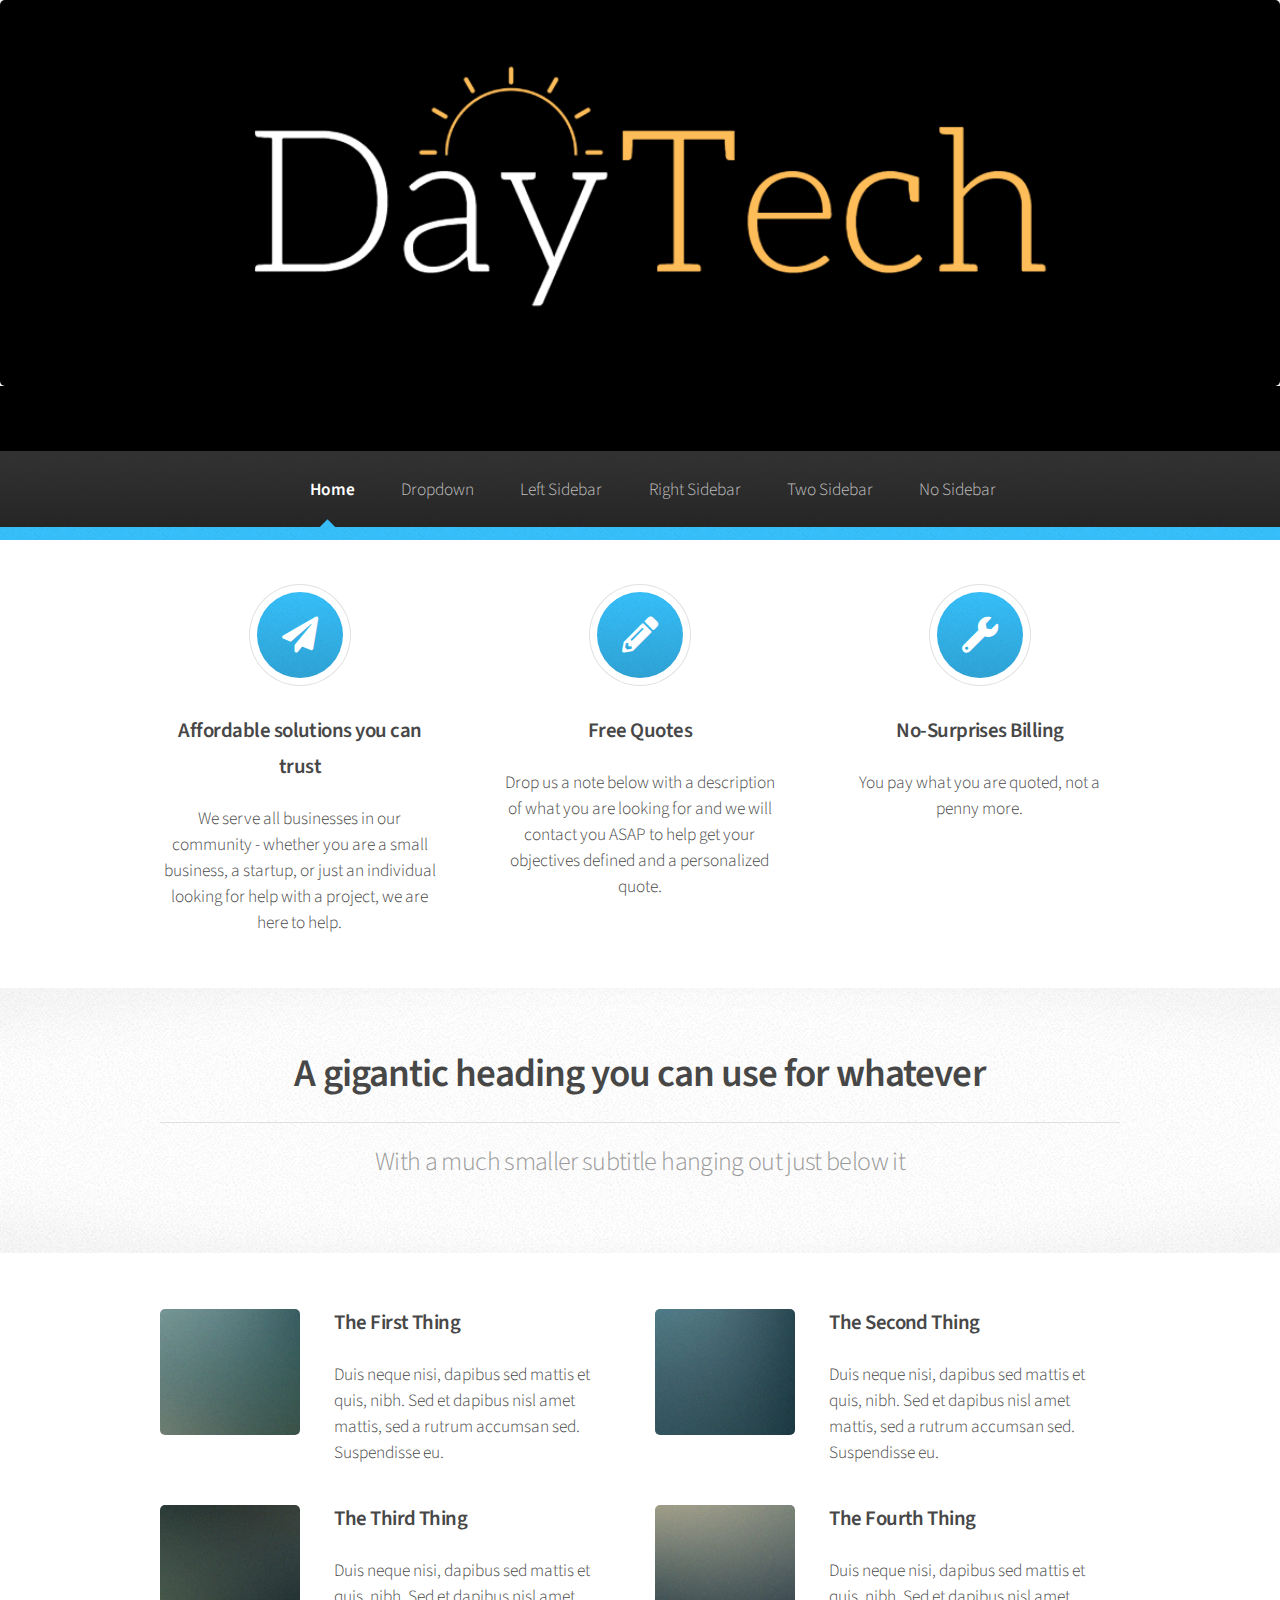
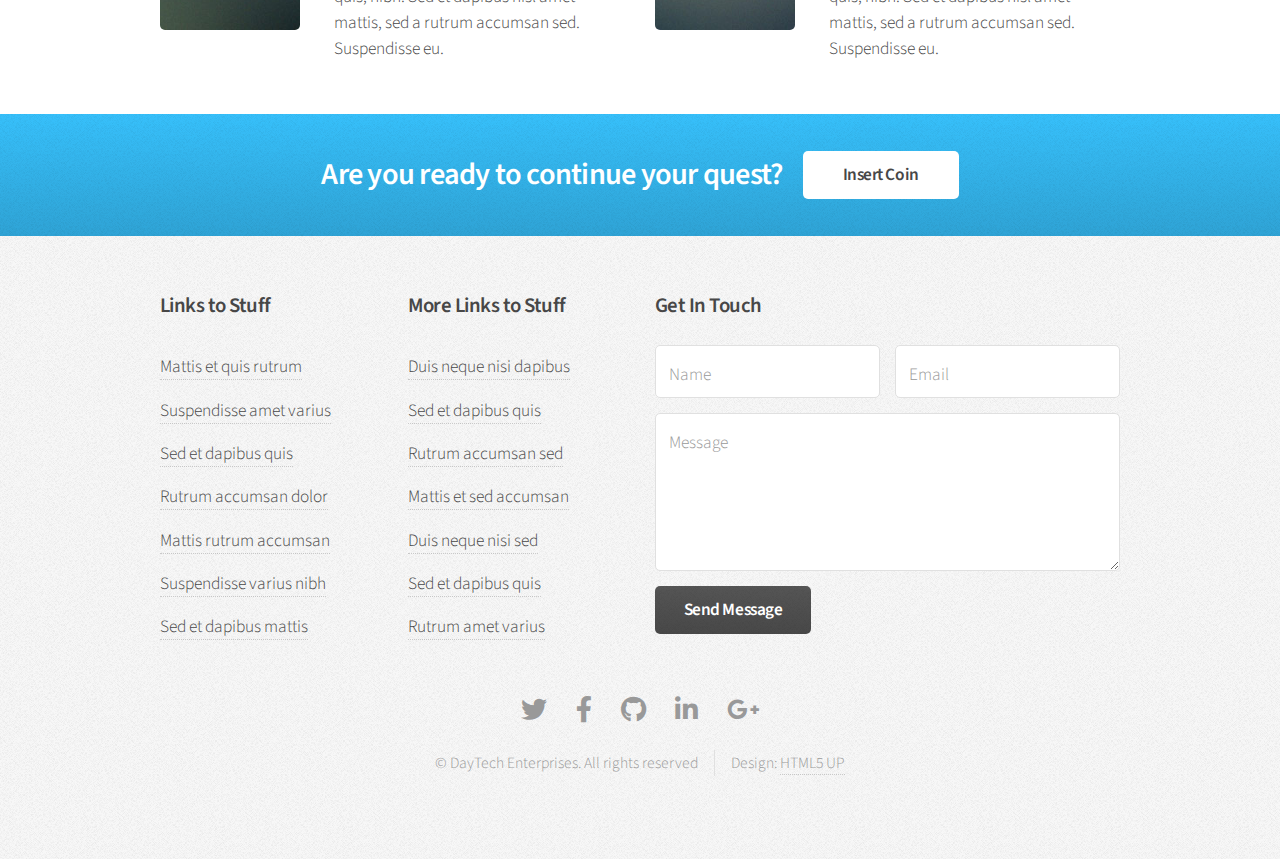
==== index.html @ e996a8c4 "update form" ====
<!DOCTYPE HTML>
<html>
	<head>
		<title>DayTech Consulting</title>
		<meta charset="utf-8" />
		<meta name="viewport" content="width=device-width, initial-scale=1, user-scalable=no" />
		<link rel="stylesheet" href="assets/css/main.css" />
	</head>

	<body class="is-preload">
<div id="page-wrapper">
<span class="image featured"><img src="images/banner.png" alt="" /></span>


<div id="header">
<h1><a href="index.html" id="logo"></a></h1>
						<nav id="nav">
                                                        <ul>
                                                                <li class="current"><a href="index.html">Home</a></li>
                                                                <li>
                                                                        <a href="#">Dropdown</a>
                                                                        <ul>
                                                                                <li><a href="#">Lorem dolor</a></li>
                                                                                <li><a href="#">Magna phasellus</a></li>
                                                                                <li><a href="#">Etiam sed tempus</a></li>
                                                                                <li>
                                                                                        <a href="#">Submenu</a>
                                                                                        <ul>
                                                                                                <li><a href="#">Lorem dolor</a></li>
                                                                                                <li><a href="#">Phasellus magna</a></li>
                                                                                                <li><a href="#">Magna phasellus</a></li>
                                                                                                <li><a href="#">Etiam nisl</a></li>
                                                                                                <li><a href="#">Veroeros feugiat</a></li>
                                                                                        </ul>
                                                                                </li>
                                                                                <li><a href="#">Veroeros feugiat</a></li>
                                                                        </ul>
                                                                </li>
                                                                <li><a href="left-sidebar.html">Left Sidebar</a></li>
                                                                <li><a href="right-sidebar.html">Right Sidebar</a></li>
                                                                <li><a href="two-sidebar.html">Two Sidebar</a></li>
                                                                <li><a href="no-sidebar.html">No Sidebar</a></li>
                                                        </ul>
                                                </nav>

</div>

		<div id="page-wrapper">

			<!-- Highlights -->
				<section class="wrapper style1">
					<div class="container">
						<div class="row gtr-200">
							<section class="col-4 col-12-narrower">
								<div class="box highlight">
									<i class="icon solid major fa-paper-plane"></i>
									<h3>Affordable solutions you can trust</h3>
									<p>We serve all businesses in our community - whether you are a small business, a startup, or just an individual looking for help with a project, we are here to help.</p>
								</div>
							</section>
							<section class="col-4 col-12-narrower">
								<div class="box highlight">
									<i class="icon solid major fa-pencil-alt"></i>
									<h3>Free Quotes</h3>
									<p>Drop us a note below with a description of what you are looking for and we will contact you ASAP to help get your objectives defined and a personalized quote.</p>
								</div>
							</section>
							<section class="col-4 col-12-narrower">
								<div class="box highlight">
									<i class="icon solid major fa-wrench"></i>
									<h3>No-Surprises Billing</h3>
									<p>You pay what you are quoted, not a penny more.</p>
								</div>
							</section>
						</div>
					</div>
				</section>

			<!-- Gigantic Heading -->
				<section class="wrapper style2">
					<div class="container">
						<header class="major">
							<h2>A gigantic heading you can use for whatever</h2>
							<p>With a much smaller subtitle hanging out just below it</p>
						</header>
					</div>
				</section>

			<!-- Posts -->
				<section class="wrapper style1">
					<div class="container">
						<div class="row">
							<section class="col-6 col-12-narrower">
								<div class="box post">
									<a href="#" class="image left"><img src="images/pic01.jpg" alt="" /></a>
									<div class="inner">
										<h3>The First Thing</h3>
										<p>Duis neque nisi, dapibus sed mattis et quis, nibh. Sed et dapibus nisl amet mattis, sed a rutrum accumsan sed. Suspendisse eu.</p>
									</div>
								</div>
							</section>
							<section class="col-6 col-12-narrower">
								<div class="box post">
									<a href="#" class="image left"><img src="images/pic02.jpg" alt="" /></a>
									<div class="inner">
										<h3>The Second Thing</h3>
										<p>Duis neque nisi, dapibus sed mattis et quis, nibh. Sed et dapibus nisl amet mattis, sed a rutrum accumsan sed. Suspendisse eu.</p>
									</div>
								</div>
							</section>
						</div>
						<div class="row">
							<section class="col-6 col-12-narrower">
								<div class="box post">
									<a href="#" class="image left"><img src="images/pic03.jpg" alt="" /></a>
									<div class="inner">
										<h3>The Third Thing</h3>
										<p>Duis neque nisi, dapibus sed mattis et quis, nibh. Sed et dapibus nisl amet mattis, sed a rutrum accumsan sed. Suspendisse eu.</p>
									</div>
								</div>
							</section>
							<section class="col-6 col-12-narrower">
								<div class="box post">
									<a href="#" class="image left"><img src="images/pic04.jpg" alt="" /></a>
									<div class="inner">
										<h3>The Fourth Thing</h3>
										<p>Duis neque nisi, dapibus sed mattis et quis, nibh. Sed et dapibus nisl amet mattis, sed a rutrum accumsan sed. Suspendisse eu.</p>
									</div>
								</div>
							</section>
						</div>
					</div>
				</section>

			<!-- CTA -->
				<section id="cta" class="wrapper style3">
					<div class="container">
						<header>
							<h2>Are you ready to continue your quest?</h2>
							<a href="#" class="button">Insert Coin</a>
						</header>
					</div>
				</section>

			<!-- Footer -->
				<div id="footer">
					<div class="container">
						<div class="row">
							<section class="col-3 col-6-narrower col-12-mobilep">
								<h3>Links to Stuff</h3>
								<ul class="links">
									<li><a href="#">Mattis et quis rutrum</a></li>
									<li><a href="#">Suspendisse amet varius</a></li>
									<li><a href="#">Sed et dapibus quis</a></li>
									<li><a href="#">Rutrum accumsan dolor</a></li>
									<li><a href="#">Mattis rutrum accumsan</a></li>
									<li><a href="#">Suspendisse varius nibh</a></li>
									<li><a href="#">Sed et dapibus mattis</a></li>
								</ul>
							</section>
							<section class="col-3 col-6-narrower col-12-mobilep">
								<h3>More Links to Stuff</h3>
								<ul class="links">
									<li><a href="#">Duis neque nisi dapibus</a></li>
									<li><a href="#">Sed et dapibus quis</a></li>
									<li><a href="#">Rutrum accumsan sed</a></li>
									<li><a href="#">Mattis et sed accumsan</a></li>
									<li><a href="#">Duis neque nisi sed</a></li>
									<li><a href="#">Sed et dapibus quis</a></li>
									<li><a href="#">Rutrum amet varius</a></li>
								</ul>
							</section>
							<section class="col-6 col-12-narrower">
								<h3>Get In Touch</h3>
								<form action="https://www.formbackend.com/f/b83953a3038bfd19">
									<div class="row gtr-50">
										<div class="col-6 col-12-mobilep">
											<input type="text" name="name" id="name" placeholder="Name" />
										</div>
										<div class="col-6 col-12-mobilep">
											<input type="email" name="email" id="email" placeholder="Email" />
										</div>
										<div class="col-12">
											<textarea name="message" id="message" placeholder="Message" rows="5"></textarea>
										</div>
										<div class="col-12">
											<ul class="actions">
												<li><input type="submit" class="button alt" value="Send Message" /></li>
											</ul>
										</div>
									</div>
								</form>
							</section>
						</div>
					</div>

					<!-- Icons -->
						<ul class="icons">
							<li><a href="#" class="icon brands fa-twitter"><span class="label">Twitter</span></a></li>
							<li><a href="#" class="icon brands fa-facebook-f"><span class="label">Facebook</span></a></li>
							<li><a href="#" class="icon brands fa-github"><span class="label">GitHub</span></a></li>
							<li><a href="#" class="icon brands fa-linkedin-in"><span class="label">LinkedIn</span></a></li>
							<li><a href="#" class="icon brands fa-google-plus-g"><span class="label">Google+</span></a></li>
						</ul>

					<!-- Copyright -->
						<div class="copyright">
							<ul class="menu">
								<li>&copy; DayTech Enterprises. All rights reserved</li><li>Design: <a href="http://html5up.net">HTML5 UP</a></li>
							</ul>
						</div>

				</div>

		</div>

		<!-- Scripts -->
			<script src="assets/js/jquery.min.js"></script>
			<script src="assets/js/jquery.dropotron.min.js"></script>
			<script src="assets/js/browser.min.js"></script>
			<script src="assets/js/breakpoints.min.js"></script>
			<script src="assets/js/util.js"></script>
			<script src="assets/js/main.js"></script>

	</body>
</html>
---- assets/css/main.css ----
@import url("fontawesome-all.min.css");
@import url("https://fonts.googleapis.com/css?family=Source+Sans+Pro:300,300italic,600,600italic");

/*
	Arcana by HTML5 UP
	html5up.net | @ajlkn
	Free for personal and commercial use under the CCA 3.0 license (html5up.net/license)
*/

html, body, div, span, applet, object,
iframe, h1, h2, h3, h4, h5, h6, p, blockquote,
pre, a, abbr, acronym, address, big, cite,
code, del, dfn, em, img, ins, kbd, q, s, samp,
small, strike, strong, sub, sup, tt, var, b,
u, i, center, dl, dt, dd, ol, ul, li, fieldset,
form, label, legend, table, caption, tbody,
tfoot, thead, tr, th, td, article, aside,
canvas, details, embed, figure, figcaption,
footer, header, hgroup, menu, nav, output, ruby,
section, summary, time, mark, audio, video {
	margin: 0;
	padding: 0;
	border: 0;
	font-size: 100%;
	font: inherit;
	vertical-align: baseline;}

article, aside, details, figcaption, figure,
footer, header, hgroup, menu, nav, section {
	display: block;}

body {
	line-height: 1;
}

ol, ul {
	list-style: none;
}

blockquote, q {
	quotes: none;
}

	blockquote:before, blockquote:after, q:before, q:after {
		content: '';
		content: none;
	}

table {
	border-collapse: collapse;
	border-spacing: 0;
}

body {
	-webkit-text-size-adjust: none;
}

mark {
	background-color: transparent;
	color: inherit;
}

input::-moz-focus-inner {
	border: 0;
	padding: 0;
}

input, select, textarea {
	-moz-appearance: none;
	-webkit-appearance: none;
	-ms-appearance: none;
	appearance: none;
}

/* Basic */

	html {
		box-sizing: border-box;
	}

	*, *:before, *:after {
		box-sizing: inherit;
	}

	body {
		background: #f7f7f7 url("images/bg01.png");
	}

		body.is-preload *, body.is-preload *:before, body.is-preload *:after {
			-moz-animation: none !important;
			-webkit-animation: none !important;
			-ms-animation: none !important;
			animation: none !important;
			-moz-transition: none !important;
			-webkit-transition: none !important;
			-ms-transition: none !important;
			transition: none !important;
		}

	body, input, select, textarea {
		color: #474747;
		font-family: 'Source Sans Pro', sans-serif;
		font-size: 16pt;
		font-weight: 300;
		line-height: 1.65em;
	}

	a {
		-moz-transition: color 0.2s ease-in-out, border-color 0.2s ease-in-out, opacity 0.2s ease-in-out;
		-webkit-transition: color 0.2s ease-in-out, border-color 0.2s ease-in-out, opacity 0.2s ease-in-out;
		-ms-transition: color 0.2s ease-in-out, border-color 0.2s ease-in-out, opacity 0.2s ease-in-out;
		transition: color 0.2s ease-in-out, border-color 0.2s ease-in-out, opacity 0.2s ease-in-out;
		color: #37c0fb;
		text-decoration: none;
		border-bottom: dotted 1px;
	}

		a:hover {
			color: #37c0fb;
			border-bottom-color: transparent;
		}

	strong, b {
		font-weight: 600;
	}

	em, i {
		font-style: italic;
	}

	p, ul, ol, dl, table, blockquote {
		margin: 0 0 2em 0;
	}

	h1, h2, h3, h4, h5, h6 {
		color: inherit;
		font-weight: 600;
		line-height: 1.75em;
		margin-bottom: 1em;
	}

		h1 a, h2 a, h3 a, h4 a, h5 a, h6 a {
			color: inherit;
			text-decoration: none;
		}

		h1 em, h2 em, h3 em, h4 em, h5 em, h6 em {
			font-style: normal;
			font-weight: 300;
		}

	h2 {
		font-size: 1.75em;
		letter-spacing: -0.025em;
	}

	h3 {
		font-size: 1.2em;
		letter-spacing: -0.025em;
	}

	sub {
		font-size: 0.8em;
		position: relative;
		top: 0.5em;
	}

	sup {
		font-size: 0.8em;
		position: relative;
		top: -0.5em;
	}

	hr {
		border-top: solid 1px #e0e0e0;
		border: 0;
		margin-bottom: 1.5em;
	}

	blockquote {
		border-left: solid 0.5em #e0e0e0;
		font-style: italic;
		padding: 1em 0 1em 2em;
	}

/* Container */

	.container {
		margin: 0 auto;
		max-width: 100%;
		width: 1400px;
	}

		@media screen and (max-width: 1680px) {

			.container {
				width: 1200px;
			}

		}

		@media screen and (max-width: 1280px) {

			.container {
				width: 960px;
			}

		}

		@media screen and (max-width: 980px) {

			.container {
				width: 95%;
			}

		}

		@media screen and (max-width: 840px) {

			.container {
				width: 95%;
			}

		}

		@media screen and (max-width: 736px) {

			.container {
				width: 90%;
			}

		}

		@media screen and (max-width: 480px) {

			.container {
				width: 100%;
			}

		}

/* Row */

	.row {
		display: flex;
		flex-wrap: wrap;
		box-sizing: border-box;
		align-items: stretch;
	}

		.row > * {
			box-sizing: border-box;
		}

		.row.gtr-uniform > * > :last-child {
			margin-bottom: 0;
		}

		.row.aln-left {
			justify-content: flex-start;
		}

		.row.aln-center {
			justify-content: center;
		}

		.row.aln-right {
			justify-content: flex-end;
		}

		.row.aln-top {
			align-items: flex-start;
		}

		.row.aln-middle {
			align-items: center;
		}

		.row.aln-bottom {
			align-items: flex-end;
		}

		.row > .imp {
			order: -1;
		}

		.row > .col-1 {
			width: 8.33333%;
		}

		.row > .off-1 {
			margin-left: 8.33333%;
		}

		.row > .col-2 {
			width: 16.66667%;
		}

		.row > .off-2 {
			margin-left: 16.66667%;
		}

		.row > .col-3 {
			width: 25%;
		}

		.row > .off-3 {
			margin-left: 25%;
		}

		.row > .col-4 {
			width: 33.33333%;
		}

		.row > .off-4 {
			margin-left: 33.33333%;
		}

		.row > .col-5 {
			width: 41.66667%;
		}

		.row > .off-5 {
			margin-left: 41.66667%;
		}

		.row > .col-6 {
			width: 50%;
		}

		.row > .off-6 {
			margin-left: 50%;
		}

		.row > .col-7 {
			width: 58.33333%;
		}

		.row > .off-7 {
			margin-left: 58.33333%;
		}

		.row > .col-8 {
			width: 66.66667%;
		}

		.row > .off-8 {
			margin-left: 66.66667%;
		}

		.row > .col-9 {
			width: 75%;
		}

		.row > .off-9 {
			margin-left: 75%;
		}

		.row > .col-10 {
			width: 83.33333%;
		}

		.row > .off-10 {
			margin-left: 83.33333%;
		}

		.row > .col-11 {
			width: 91.66667%;
		}

		.row > .off-11 {
			margin-left: 91.66667%;
		}

		.row > .col-12 {
			width: 100%;
		}

		.row > .off-12 {
			margin-left: 100%;
		}

		.row.gtr-0 {
			margin-top: 0px;
			margin-left: 0px;
		}

			.row.gtr-0 > * {
				padding: 0px 0 0 0px;
			}

			.row.gtr-0.gtr-uniform {
				margin-top: 0px;
			}

				.row.gtr-0.gtr-uniform > * {
					padding-top: 0px;
				}

		.row.gtr-25 {
			margin-top: -12.5px;
			margin-left: -12.5px;
		}

			.row.gtr-25 > * {
				padding: 12.5px 0 0 12.5px;
			}

			.row.gtr-25.gtr-uniform {
				margin-top: -12.5px;
			}

				.row.gtr-25.gtr-uniform > * {
					padding-top: 12.5px;
				}

		.row.gtr-50 {
			margin-top: -25px;
			margin-left: -25px;
		}

			.row.gtr-50 > * {
				padding: 25px 0 0 25px;
			}

			.row.gtr-50.gtr-uniform {
				margin-top: -25px;
			}

				.row.gtr-50.gtr-uniform > * {
					padding-top: 25px;
				}

		.row {
			margin-top: -50px;
			margin-left: -50px;
		}

			.row > * {
				padding: 50px 0 0 50px;
			}

			.row.gtr-uniform {
				margin-top: -50px;
			}

				.row.gtr-uniform > * {
					padding-top: 50px;
				}

		.row.gtr-150 {
			margin-top: -75px;
			margin-left: -75px;
		}

			.row.gtr-150 > * {
				padding: 75px 0 0 75px;
			}

			.row.gtr-150.gtr-uniform {
				margin-top: -75px;
			}

				.row.gtr-150.gtr-uniform > * {
					padding-top: 75px;
				}

		.row.gtr-200 {
			margin-top: -100px;
			margin-left: -100px;
		}

			.row.gtr-200 > * {
				padding: 100px 0 0 100px;
			}

			.row.gtr-200.gtr-uniform {
				margin-top: -100px;
			}

				.row.gtr-200.gtr-uniform > * {
					padding-top: 100px;
				}

		@media screen and (max-width: 1680px) {

			.row {
				display: flex;
				flex-wrap: wrap;
				box-sizing: border-box;
				align-items: stretch;
			}

				.row > * {
					box-sizing: border-box;
				}

				.row.gtr-uniform > * > :last-child {
					margin-bottom: 0;
				}

				.row.aln-left {
					justify-content: flex-start;
				}

				.row.aln-center {
					justify-content: center;
				}

				.row.aln-right {
					justify-content: flex-end;
				}

				.row.aln-top {
					align-items: flex-start;
				}

				.row.aln-middle {
					align-items: center;
				}

				.row.aln-bottom {
					align-items: flex-end;
				}

				.row > .imp-wide {
					order: -1;
				}

				.row > .col-1-wide {
					width: 8.33333%;
				}

				.row > .off-1-wide {
					margin-left: 8.33333%;
				}

				.row > .col-2-wide {
					width: 16.66667%;
				}

				.row > .off-2-wide {
					margin-left: 16.66667%;
				}

				.row > .col-3-wide {
					width: 25%;
				}

				.row > .off-3-wide {
					margin-left: 25%;
				}

				.row > .col-4-wide {
					width: 33.33333%;
				}

				.row > .off-4-wide {
					margin-left: 33.33333%;
				}

				.row > .col-5-wide {
					width: 41.66667%;
				}

				.row > .off-5-wide {
					margin-left: 41.66667%;
				}

				.row > .col-6-wide {
					width: 50%;
				}

				.row > .off-6-wide {
					margin-left: 50%;
				}

				.row > .col-7-wide {
					width: 58.33333%;
				}

				.row > .off-7-wide {
					margin-left: 58.33333%;
				}

				.row > .col-8-wide {
					width: 66.66667%;
				}

				.row > .off-8-wide {
					margin-left: 66.66667%;
				}

				.row > .col-9-wide {
					width: 75%;
				}

				.row > .off-9-wide {
					margin-left: 75%;
				}

				.row > .col-10-wide {
					width: 83.33333%;
				}

				.row > .off-10-wide {
					margin-left: 83.33333%;
				}

				.row > .col-11-wide {
					width: 91.66667%;
				}

				.row > .off-11-wide {
					margin-left: 91.66667%;
				}

				.row > .col-12-wide {
					width: 100%;
				}

				.row > .off-12-wide {
					margin-left: 100%;
				}

				.row.gtr-0 {
					margin-top: 0px;
					margin-left: 0px;
				}

					.row.gtr-0 > * {
						padding: 0px 0 0 0px;
					}

					.row.gtr-0.gtr-uniform {
						margin-top: 0px;
					}

						.row.gtr-0.gtr-uniform > * {
							padding-top: 0px;
						}

				.row.gtr-25 {
					margin-top: -10px;
					margin-left: -10px;
				}

					.row.gtr-25 > * {
						padding: 10px 0 0 10px;
					}

					.row.gtr-25.gtr-uniform {
						margin-top: -10px;
					}

						.row.gtr-25.gtr-uniform > * {
							padding-top: 10px;
						}

				.row.gtr-50 {
					margin-top: -20px;
					margin-left: -20px;
				}

					.row.gtr-50 > * {
						padding: 20px 0 0 20px;
					}

					.row.gtr-50.gtr-uniform {
						margin-top: -20px;
					}

						.row.gtr-50.gtr-uniform > * {
							padding-top: 20px;
						}

				.row {
					margin-top: -40px;
					margin-left: -40px;
				}

					.row > * {
						padding: 40px 0 0 40px;
					}

					.row.gtr-uniform {
						margin-top: -40px;
					}

						.row.gtr-uniform > * {
							padding-top: 40px;
						}

				.row.gtr-150 {
					margin-top: -60px;
					margin-left: -60px;
				}

					.row.gtr-150 > * {
						padding: 60px 0 0 60px;
					}

					.row.gtr-150.gtr-uniform {
						margin-top: -60px;
					}

						.row.gtr-150.gtr-uniform > * {
							padding-top: 60px;
						}

				.row.gtr-200 {
					margin-top: -80px;
					margin-left: -80px;
				}

					.row.gtr-200 > * {
						padding: 80px 0 0 80px;
					}

					.row.gtr-200.gtr-uniform {
						margin-top: -80px;
					}

						.row.gtr-200.gtr-uniform > * {
							padding-top: 80px;
						}

		}

		@media screen and (max-width: 1280px) {

			.row {
				display: flex;
				flex-wrap: wrap;
				box-sizing: border-box;
				align-items: stretch;
			}

				.row > * {
					box-sizing: border-box;
				}

				.row.gtr-uniform > * > :last-child {
					margin-bottom: 0;
				}

				.row.aln-left {
					justify-content: flex-start;
				}

				.row.aln-center {
					justify-content: center;
				}

				.row.aln-right {
					justify-content: flex-end;
				}

				.row.aln-top {
					align-items: flex-start;
				}

				.row.aln-middle {
					align-items: center;
				}

				.row.aln-bottom {
					align-items: flex-end;
				}

				.row > .imp-normal {
					order: -1;
				}

				.row > .col-1-normal {
					width: 8.33333%;
				}

				.row > .off-1-normal {
					margin-left: 8.33333%;
				}

				.row > .col-2-normal {
					width: 16.66667%;
				}

				.row > .off-2-normal {
					margin-left: 16.66667%;
				}

				.row > .col-3-normal {
					width: 25%;
				}

				.row > .off-3-normal {
					margin-left: 25%;
				}

				.row > .col-4-normal {
					width: 33.33333%;
				}

				.row > .off-4-normal {
					margin-left: 33.33333%;
				}

				.row > .col-5-normal {
					width: 41.66667%;
				}

				.row > .off-5-normal {
					margin-left: 41.66667%;
				}

				.row > .col-6-normal {
					width: 50%;
				}

				.row > .off-6-normal {
					margin-left: 50%;
				}

				.row > .col-7-normal {
					width: 58.33333%;
				}

				.row > .off-7-normal {
					margin-left: 58.33333%;
				}

				.row > .col-8-normal {
					width: 66.66667%;
				}

				.row > .off-8-normal {
					margin-left: 66.66667%;
				}

				.row > .col-9-normal {
					width: 75%;
				}

				.row > .off-9-normal {
					margin-left: 75%;
				}

				.row > .col-10-normal {
					width: 83.33333%;
				}

				.row > .off-10-normal {
					margin-left: 83.33333%;
				}

				.row > .col-11-normal {
					width: 91.66667%;
				}

				.row > .off-11-normal {
					margin-left: 91.66667%;
				}

				.row > .col-12-normal {
					width: 100%;
				}

				.row > .off-12-normal {
					margin-left: 100%;
				}

				.row.gtr-0 {
					margin-top: 0px;
					margin-left: 0px;
				}

					.row.gtr-0 > * {
						padding: 0px 0 0 0px;
					}

					.row.gtr-0.gtr-uniform {
						margin-top: 0px;
					}

						.row.gtr-0.gtr-uniform > * {
							padding-top: 0px;
						}

				.row.gtr-25 {
					margin-top: -7.5px;
					margin-left: -7.5px;
				}

					.row.gtr-25 > * {
						padding: 7.5px 0 0 7.5px;
					}

					.row.gtr-25.gtr-uniform {
						margin-top: -7.5px;
					}

						.row.gtr-25.gtr-uniform > * {
							padding-top: 7.5px;
						}

				.row.gtr-50 {
					margin-top: -15px;
					margin-left: -15px;
				}

					.row.gtr-50 > * {
						padding: 15px 0 0 15px;
					}

					.row.gtr-50.gtr-uniform {
						margin-top: -15px;
					}

						.row.gtr-50.gtr-uniform > * {
							padding-top: 15px;
						}

				.row {
					margin-top: -30px;
					margin-left: -30px;
				}

					.row > * {
						padding: 30px 0 0 30px;
					}

					.row.gtr-uniform {
						margin-top: -30px;
					}

						.row.gtr-uniform > * {
							padding-top: 30px;
						}

				.row.gtr-150 {
					margin-top: -45px;
					margin-left: -45px;
				}

					.row.gtr-150 > * {
						padding: 45px 0 0 45px;
					}

					.row.gtr-150.gtr-uniform {
						margin-top: -45px;
					}

						.row.gtr-150.gtr-uniform > * {
							padding-top: 45px;
						}

				.row.gtr-200 {
					margin-top: -60px;
					margin-left: -60px;
				}

					.row.gtr-200 > * {
						padding: 60px 0 0 60px;
					}

					.row.gtr-200.gtr-uniform {
						margin-top: -60px;
					}

						.row.gtr-200.gtr-uniform > * {
							padding-top: 60px;
						}

		}

		@media screen and (max-width: 980px) {

			.row {
				display: flex;
				flex-wrap: wrap;
				box-sizing: border-box;
				align-items: stretch;
			}

				.row > * {
					box-sizing: border-box;
				}

				.row.gtr-uniform > * > :last-child {
					margin-bottom: 0;
				}

				.row.aln-left {
					justify-content: flex-start;
				}

				.row.aln-center {
					justify-content: center;
				}

				.row.aln-right {
					justify-content: flex-end;
				}

				.row.aln-top {
					align-items: flex-start;
				}

				.row.aln-middle {
					align-items: center;
				}

				.row.aln-bottom {
					align-items: flex-end;
				}

				.row > .imp-narrow {
					order: -1;
				}

				.row > .col-1-narrow {
					width: 8.33333%;
				}

				.row > .off-1-narrow {
					margin-left: 8.33333%;
				}

				.row > .col-2-narrow {
					width: 16.66667%;
				}

				.row > .off-2-narrow {
					margin-left: 16.66667%;
				}

				.row > .col-3-narrow {
					width: 25%;
				}

				.row > .off-3-narrow {
					margin-left: 25%;
				}

				.row > .col-4-narrow {
					width: 33.33333%;
				}

				.row > .off-4-narrow {
					margin-left: 33.33333%;
				}

				.row > .col-5-narrow {
					width: 41.66667%;
				}

				.row > .off-5-narrow {
					margin-left: 41.66667%;
				}

				.row > .col-6-narrow {
					width: 50%;
				}

				.row > .off-6-narrow {
					margin-left: 50%;
				}

				.row > .col-7-narrow {
					width: 58.33333%;
				}

				.row > .off-7-narrow {
					margin-left: 58.33333%;
				}

				.row > .col-8-narrow {
					width: 66.66667%;
				}

				.row > .off-8-narrow {
					margin-left: 66.66667%;
				}

				.row > .col-9-narrow {
					width: 75%;
				}

				.row > .off-9-narrow {
					margin-left: 75%;
				}

				.row > .col-10-narrow {
					width: 83.33333%;
				}

				.row > .off-10-narrow {
					margin-left: 83.33333%;
				}

				.row > .col-11-narrow {
					width: 91.66667%;
				}

				.row > .off-11-narrow {
					margin-left: 91.66667%;
				}

				.row > .col-12-narrow {
					width: 100%;
				}

				.row > .off-12-narrow {
					margin-left: 100%;
				}

				.row.gtr-0 {
					margin-top: 0px;
					margin-left: 0px;
				}

					.row.gtr-0 > * {
						padding: 0px 0 0 0px;
					}

					.row.gtr-0.gtr-uniform {
						margin-top: 0px;
					}

						.row.gtr-0.gtr-uniform > * {
							padding-top: 0px;
						}

				.row.gtr-25 {
					margin-top: -7.5px;
					margin-left: -7.5px;
				}

					.row.gtr-25 > * {
						padding: 7.5px 0 0 7.5px;
					}

					.row.gtr-25.gtr-uniform {
						margin-top: -7.5px;
					}

						.row.gtr-25.gtr-uniform > * {
							padding-top: 7.5px;
						}

				.row.gtr-50 {
					margin-top: -15px;
					margin-left: -15px;
				}

					.row.gtr-50 > * {
						padding: 15px 0 0 15px;
					}

					.row.gtr-50.gtr-uniform {
						margin-top: -15px;
					}

						.row.gtr-50.gtr-uniform > * {
							padding-top: 15px;
						}

				.row {
					margin-top: -30px;
					margin-left: -30px;
				}

					.row > * {
						padding: 30px 0 0 30px;
					}

					.row.gtr-uniform {
						margin-top: -30px;
					}

						.row.gtr-uniform > * {
							padding-top: 30px;
						}

				.row.gtr-150 {
					margin-top: -45px;
					margin-left: -45px;
				}

					.row.gtr-150 > * {
						padding: 45px 0 0 45px;
					}

					.row.gtr-150.gtr-uniform {
						margin-top: -45px;
					}

						.row.gtr-150.gtr-uniform > * {
							padding-top: 45px;
						}

				.row.gtr-200 {
					margin-top: -60px;
					margin-left: -60px;
				}

					.row.gtr-200 > * {
						padding: 60px 0 0 60px;
					}

					.row.gtr-200.gtr-uniform {
						margin-top: -60px;
					}

						.row.gtr-200.gtr-uniform > * {
							padding-top: 60px;
						}

		}

		@media screen and (max-width: 840px) {

			.row {
				display: flex;
				flex-wrap: wrap;
				box-sizing: border-box;
				align-items: stretch;
			}

				.row > * {
					box-sizing: border-box;
				}

				.row.gtr-uniform > * > :last-child {
					margin-bottom: 0;
				}

				.row.aln-left {
					justify-content: flex-start;
				}

				.row.aln-center {
					justify-content: center;
				}

				.row.aln-right {
					justify-content: flex-end;
				}

				.row.aln-top {
					align-items: flex-start;
				}

				.row.aln-middle {
					align-items: center;
				}

				.row.aln-bottom {
					align-items: flex-end;
				}

				.row > .imp-narrower {
					order: -1;
				}

				.row > .col-1-narrower {
					width: 8.33333%;
				}

				.row > .off-1-narrower {
					margin-left: 8.33333%;
				}

				.row > .col-2-narrower {
					width: 16.66667%;
				}

				.row > .off-2-narrower {
					margin-left: 16.66667%;
				}

				.row > .col-3-narrower {
					width: 25%;
				}

				.row > .off-3-narrower {
					margin-left: 25%;
				}

				.row > .col-4-narrower {
					width: 33.33333%;
				}

				.row > .off-4-narrower {
					margin-left: 33.33333%;
				}

				.row > .col-5-narrower {
					width: 41.66667%;
				}

				.row > .off-5-narrower {
					margin-left: 41.66667%;
				}

				.row > .col-6-narrower {
					width: 50%;
				}

				.row > .off-6-narrower {
					margin-left: 50%;
				}

				.row > .col-7-narrower {
					width: 58.33333%;
				}

				.row > .off-7-narrower {
					margin-left: 58.33333%;
				}

				.row > .col-8-narrower {
					width: 66.66667%;
				}

				.row > .off-8-narrower {
					margin-left: 66.66667%;
				}

				.row > .col-9-narrower {
					width: 75%;
				}

				.row > .off-9-narrower {
					margin-left: 75%;
				}

				.row > .col-10-narrower {
					width: 83.33333%;
				}

				.row > .off-10-narrower {
					margin-left: 83.33333%;
				}

				.row > .col-11-narrower {
					width: 91.66667%;
				}

				.row > .off-11-narrower {
					margin-left: 91.66667%;
				}

				.row > .col-12-narrower {
					width: 100%;
				}

				.row > .off-12-narrower {
					margin-left: 100%;
				}

				.row.gtr-0 {
					margin-top: 0px;
					margin-left: 0px;
				}

					.row.gtr-0 > * {
						padding: 0px 0 0 0px;
					}

					.row.gtr-0.gtr-uniform {
						margin-top: 0px;
					}

						.row.gtr-0.gtr-uniform > * {
							padding-top: 0px;
						}

				.row.gtr-25 {
					margin-top: -7.5px;
					margin-left: -7.5px;
				}

					.row.gtr-25 > * {
						padding: 7.5px 0 0 7.5px;
					}

					.row.gtr-25.gtr-uniform {
						margin-top: -7.5px;
					}

						.row.gtr-25.gtr-uniform > * {
							padding-top: 7.5px;
						}

				.row.gtr-50 {
					margin-top: -15px;
					margin-left: -15px;
				}

					.row.gtr-50 > * {
						padding: 15px 0 0 15px;
					}

					.row.gtr-50.gtr-uniform {
						margin-top: -15px;
					}

						.row.gtr-50.gtr-uniform > * {
							padding-top: 15px;
						}

				.row {
					margin-top: -30px;
					margin-left: -30px;
				}

					.row > * {
						padding: 30px 0 0 30px;
					}

					.row.gtr-uniform {
						margin-top: -30px;
					}

						.row.gtr-uniform > * {
							padding-top: 30px;
						}

				.row.gtr-150 {
					margin-top: -45px;
					margin-left: -45px;
				}

					.row.gtr-150 > * {
						padding: 45px 0 0 45px;
					}

					.row.gtr-150.gtr-uniform {
						margin-top: -45px;
					}

						.row.gtr-150.gtr-uniform > * {
							padding-top: 45px;
						}

				.row.gtr-200 {
					margin-top: -60px;
					margin-left: -60px;
				}

					.row.gtr-200 > * {
						padding: 60px 0 0 60px;
					}

					.row.gtr-200.gtr-uniform {
						margin-top: -60px;
					}

						.row.gtr-200.gtr-uniform > * {
							padding-top: 60px;
						}

		}

		@media screen and (max-width: 736px) {

			.row {
				display: flex;
				flex-wrap: wrap;
				box-sizing: border-box;
				align-items: stretch;
			}

				.row > * {
					box-sizing: border-box;
				}

				.row.gtr-uniform > * > :last-child {
					margin-bottom: 0;
				}

				.row.aln-left {
					justify-content: flex-start;
				}

				.row.aln-center {
					justify-content: center;
				}

				.row.aln-right {
					justify-content: flex-end;
				}

				.row.aln-top {
					align-items: flex-start;
				}

				.row.aln-middle {
					align-items: center;
				}

				.row.aln-bottom {
					align-items: flex-end;
				}

				.row > .imp-mobile {
					order: -1;
				}

				.row > .col-1-mobile {
					width: 8.33333%;
				}

				.row > .off-1-mobile {
					margin-left: 8.33333%;
				}

				.row > .col-2-mobile {
					width: 16.66667%;
				}

				.row > .off-2-mobile {
					margin-left: 16.66667%;
				}

				.row > .col-3-mobile {
					width: 25%;
				}

				.row > .off-3-mobile {
					margin-left: 25%;
				}

				.row > .col-4-mobile {
					width: 33.33333%;
				}

				.row > .off-4-mobile {
					margin-left: 33.33333%;
				}

				.row > .col-5-mobile {
					width: 41.66667%;
				}

				.row > .off-5-mobile {
					margin-left: 41.66667%;
				}

				.row > .col-6-mobile {
					width: 50%;
				}

				.row > .off-6-mobile {
					margin-left: 50%;
				}

				.row > .col-7-mobile {
					width: 58.33333%;
				}

				.row > .off-7-mobile {
					margin-left: 58.33333%;
				}

				.row > .col-8-mobile {
					width: 66.66667%;
				}

				.row > .off-8-mobile {
					margin-left: 66.66667%;
				}

				.row > .col-9-mobile {
					width: 75%;
				}

				.row > .off-9-mobile {
					margin-left: 75%;
				}

				.row > .col-10-mobile {
					width: 83.33333%;
				}

				.row > .off-10-mobile {
					margin-left: 83.33333%;
				}

				.row > .col-11-mobile {
					width: 91.66667%;
				}

				.row > .off-11-mobile {
					margin-left: 91.66667%;
				}

				.row > .col-12-mobile {
					width: 100%;
				}

				.row > .off-12-mobile {
					margin-left: 100%;
				}

				.row.gtr-0 {
					margin-top: 0px;
					margin-left: 0px;
				}

					.row.gtr-0 > * {
						padding: 0px 0 0 0px;
					}

					.row.gtr-0.gtr-uniform {
						margin-top: 0px;
					}

						.row.gtr-0.gtr-uniform > * {
							padding-top: 0px;
						}

				.row.gtr-25 {
					margin-top: -5px;
					margin-left: -5px;
				}

					.row.gtr-25 > * {
						padding: 5px 0 0 5px;
					}

					.row.gtr-25.gtr-uniform {
						margin-top: -5px;
					}

						.row.gtr-25.gtr-uniform > * {
							padding-top: 5px;
						}

				.row.gtr-50 {
					margin-top: -10px;
					margin-left: -10px;
				}

					.row.gtr-50 > * {
						padding: 10px 0 0 10px;
					}

					.row.gtr-50.gtr-uniform {
						margin-top: -10px;
					}

						.row.gtr-50.gtr-uniform > * {
							padding-top: 10px;
						}

				.row {
					margin-top: -20px;
					margin-left: -20px;
				}

					.row > * {
						padding: 20px 0 0 20px;
					}

					.row.gtr-uniform {
						margin-top: -20px;
					}

						.row.gtr-uniform > * {
							padding-top: 20px;
						}

				.row.gtr-150 {
					margin-top: -30px;
					margin-left: -30px;
				}

					.row.gtr-150 > * {
						padding: 30px 0 0 30px;
					}

					.row.gtr-150.gtr-uniform {
						margin-top: -30px;
					}

						.row.gtr-150.gtr-uniform > * {
							padding-top: 30px;
						}

				.row.gtr-200 {
					margin-top: -40px;
					margin-left: -40px;
				}

					.row.gtr-200 > * {
						padding: 40px 0 0 40px;
					}

					.row.gtr-200.gtr-uniform {
						margin-top: -40px;
					}

						.row.gtr-200.gtr-uniform > * {
							padding-top: 40px;
						}

		}

		@media screen and (max-width: 480px) {

			.row {
				display: flex;
				flex-wrap: wrap;
				box-sizing: border-box;
				align-items: stretch;
			}

				.row > * {
					box-sizing: border-box;
				}

				.row.gtr-uniform > * > :last-child {
					margin-bottom: 0;
				}

				.row.aln-left {
					justify-content: flex-start;
				}

				.row.aln-center {
					justify-content: center;
				}

				.row.aln-right {
					justify-content: flex-end;
				}

				.row.aln-top {
					align-items: flex-start;
				}

				.row.aln-middle {
					align-items: center;
				}

				.row.aln-bottom {
					align-items: flex-end;
				}

				.row > .imp-mobilep {
					order: -1;
				}

				.row > .col-1-mobilep {
					width: 8.33333%;
				}

				.row > .off-1-mobilep {
					margin-left: 8.33333%;
				}

				.row > .col-2-mobilep {
					width: 16.66667%;
				}

				.row > .off-2-mobilep {
					margin-left: 16.66667%;
				}

				.row > .col-3-mobilep {
					width: 25%;
				}

				.row > .off-3-mobilep {
					margin-left: 25%;
				}

				.row > .col-4-mobilep {
					width: 33.33333%;
				}

				.row > .off-4-mobilep {
					margin-left: 33.33333%;
				}

				.row > .col-5-mobilep {
					width: 41.66667%;
				}

				.row > .off-5-mobilep {
					margin-left: 41.66667%;
				}

				.row > .col-6-mobilep {
					width: 50%;
				}

				.row > .off-6-mobilep {
					margin-left: 50%;
				}

				.row > .col-7-mobilep {
					width: 58.33333%;
				}

				.row > .off-7-mobilep {
					margin-left: 58.33333%;
				}

				.row > .col-8-mobilep {
					width: 66.66667%;
				}

				.row > .off-8-mobilep {
					margin-left: 66.66667%;
				}

				.row > .col-9-mobilep {
					width: 75%;
				}

				.row > .off-9-mobilep {
					margin-left: 75%;
				}

				.row > .col-10-mobilep {
					width: 83.33333%;
				}

				.row > .off-10-mobilep {
					margin-left: 83.33333%;
				}

				.row > .col-11-mobilep {
					width: 91.66667%;
				}

				.row > .off-11-mobilep {
					margin-left: 91.66667%;
				}

				.row > .col-12-mobilep {
					width: 100%;
				}

				.row > .off-12-mobilep {
					margin-left: 100%;
				}

				.row.gtr-0 {
					margin-top: 0px;
					margin-left: 0px;
				}

					.row.gtr-0 > * {
						padding: 0px 0 0 0px;
					}

					.row.gtr-0.gtr-uniform {
						margin-top: 0px;
					}

						.row.gtr-0.gtr-uniform > * {
							padding-top: 0px;
						}

				.row.gtr-25 {
					margin-top: -5px;
					margin-left: -5px;
				}

					.row.gtr-25 > * {
						padding: 5px 0 0 5px;
					}

					.row.gtr-25.gtr-uniform {
						margin-top: -5px;
					}

						.row.gtr-25.gtr-uniform > * {
							padding-top: 5px;
						}

				.row.gtr-50 {
					margin-top: -10px;
					margin-left: -10px;
				}

					.row.gtr-50 > * {
						padding: 10px 0 0 10px;
					}

					.row.gtr-50.gtr-uniform {
						margin-top: -10px;
					}

						.row.gtr-50.gtr-uniform > * {
							padding-top: 10px;
						}

				.row {
					margin-top: -20px;
					margin-left: -20px;
				}

					.row > * {
						padding: 20px 0 0 20px;
					}

					.row.gtr-uniform {
						margin-top: -20px;
					}

						.row.gtr-uniform > * {
							padding-top: 20px;
						}

				.row.gtr-150 {
					margin-top: -30px;
					margin-left: -30px;
				}

					.row.gtr-150 > * {
						padding: 30px 0 0 30px;
					}

					.row.gtr-150.gtr-uniform {
						margin-top: -30px;
					}

						.row.gtr-150.gtr-uniform > * {
							padding-top: 30px;
						}

				.row.gtr-200 {
					margin-top: -40px;
					margin-left: -40px;
				}

					.row.gtr-200 > * {
						padding: 40px 0 0 40px;
					}

					.row.gtr-200.gtr-uniform {
						margin-top: -40px;
					}

						.row.gtr-200.gtr-uniform > * {
							padding-top: 40px;
						}

		}

/* Section/Article */

	section.special, article.special {
		text-align: center;
	}

	header p {
		color: #999;
		font-size: 1.25em;
		position: relative;
		margin-top: -1.25em;
		margin-bottom: 2.25em;
	}

	header.major {
		text-align: center;
		margin: 0 0 2em 0;
	}

		header.major h2 {
			font-size: 2.25em;
		}

		header.major p {
			position: relative;
			border-top: solid 1px #e0e0e0;
			padding: 1em 0 0 0;
			margin: 0;
			top: -1em;
			font-size: 1.5em;
			letter-spacing: -0.025em;
		}

	footer {
		margin: 0 0 3em 0;
	}

		footer > :last-child {
			margin-bottom: 0;
		}

		footer.major {
			padding-top: 3em;
		}

/* Form */

	input[type="text"],
	input[type="password"],
	input[type="email"],
	textarea {
		-moz-appearance: none;
		-webkit-appearance: none;
		-ms-appearance: none;
		appearance: none;
		-moz-transition: border-color 0.2s ease-in-out;
		-webkit-transition: border-color 0.2s ease-in-out;
		-ms-transition: border-color 0.2s ease-in-out;
		transition: border-color 0.2s ease-in-out;
		background: #fff;
		border: solid 1px #e0e0e0;
		border-radius: 5px;
		color: inherit;
		display: block;
		outline: 0;
		padding: 0.75em;
		text-decoration: none;
		width: 100%;
	}

		input[type="text"]:focus,
		input[type="password"]:focus,
		input[type="email"]:focus,
		textarea:focus {
			border-color: #37c0fb;
		}

	input[type="text"],
	input[type="password"],
	input[type="email"] {
		line-height: 1em;
	}

	label {
		display: block;
		color: inherit;
		font-weight: 600;
		line-height: 1.75em;
		margin-bottom: 0.5em;
	}

	::-webkit-input-placeholder {
		color: #999;
		position: relative;
		top: 3px;
	}

	:-moz-placeholder {
		color: #999;
	}

	::-moz-placeholder {
		color: #999;
	}

	:-ms-input-placeholder {
		color: #999;
	}

/* Image */

	.image {
		border: 0;
		display: inline-block;
		position: relative;
		border-radius: 5px;
	}

		.image img {
			display: block;
			border-radius: 5px;
		}

		.image.left {
			display: block;
			float: left;
			margin: 0 2em 2em 0;
			position: relative;
			top: 0.25em;
		}

			.image.left img {
				display: block;
				width: 100%;
			}

		.image.fit {
			display: block;
		}

			.image.fit img {
				display: block;
				width: 100%;
			}

		.image.featured {
			display: block;
		}

			.image.featured img {
				display: block;
				width: 100%;
			}

/* Icon */

	.icon {
		text-decoration: none;
		position: relative;
		text-decoration: none;
	}

		.icon:before {
			-moz-osx-font-smoothing: grayscale;
			-webkit-font-smoothing: antialiased;
			display: inline-block;
			font-style: normal;
			font-variant: normal;
			text-rendering: auto;
			line-height: 1;
			text-transform: none !important;
			font-family: 'Font Awesome 5 Free';
			font-weight: 400;
		}

		.icon > .label {
			display: none;
		}

		.icon:before {
			line-height: inherit;
		}

		.icon.solid:before {
			font-weight: 900;
		}

		.icon.brands:before {
			font-family: 'Font Awesome 5 Brands';
		}

		.icon.major {
			text-align: center;
			cursor: default;
			background-color: #37c0fb;
			background-image: -moz-linear-gradient(top, rgba(0,0,0,0), rgba(0,0,0,0.15)), url("images/bg01.png");
			background-image: -webkit-linear-gradient(top, rgba(0,0,0,0), rgba(0,0,0,0.15)), url("images/bg01.png");
			background-image: -ms-linear-gradient(top, rgba(0,0,0,0), rgba(0,0,0,0.15)), url("images/bg01.png");
			background-image: linear-gradient(top, rgba(0,0,0,0), rgba(0,0,0,0.15)), url("images/bg01.png");
			color: #fff;
			border-radius: 100%;
			display: inline-block;
			width: 5em;
			height: 5em;
			line-height: 5em;
			box-shadow: 0 0 0 7px white, 0 0 0 8px #e0e0e0;
			margin: 0 0 2em 0;
		}

			.icon.major:before {
				font-size: 36px;
			}

/* Lists */

	ol {
		list-style: decimal;
		padding-left: 1.25em;
	}

		ol li {
			padding-left: 0.25em;
		}

	ul {
		list-style: disc;
		padding-left: 1em;
	}

		ul li {
			padding-left: 0.5em;
		}

/* Links */

	ul.links {
		list-style: none;
		padding-left: 0;
	}

		ul.links li {
			line-height: 2.5em;
			padding-left: 0;
		}

/* Icons */

	ul.icons {
		cursor: default;
		list-style: none;
		padding-left: 0;
	}

		ul.icons li {
			display: inline-block;
			line-height: 1em;
			padding-left: 1.5em;
		}

			ul.icons li:first-child {
				padding-left: 0;
			}

			ul.icons li a, ul.icons li span {
				font-size: 2em;
				border: 0;
			}

/* Menu */

	ul.menu {
		list-style: none;
		padding-left: 0;
	}

		ul.menu li {
			border-left: solid 1px #e0e0e0;
			display: inline-block;
			padding: 0 0 0 1em;
			margin: 0 0 0 1em;
		}

			ul.menu li:first-child {
				border-left: 0;
				margin-left: 0;
				padding-left: 0;
			}

/* Actions */

	ul.actions {
		display: -moz-flex;
		display: -webkit-flex;
		display: -ms-flex;
		display: flex;
		cursor: default;
		list-style: none;
		margin-left: -1em;
		padding-left: 0;
	}

		ul.actions li {
			padding: 0 0 0 1em;
			vertical-align: middle;
		}

		ul.actions.special {
			-moz-justify-content: center;
			-webkit-justify-content: center;
			-ms-justify-content: center;
			justify-content: center;
			width: 100%;
			margin-left: 0;
		}

			ul.actions.special li:first-child {
				padding-left: 0;
			}

		ul.actions.stacked {
			-moz-flex-direction: column;
			-webkit-flex-direction: column;
			-ms-flex-direction: column;
			flex-direction: column;
			margin-left: 0;
		}

			ul.actions.stacked li {
				padding: 1.25em 0 0 0;
			}

				ul.actions.stacked li:first-child {
					padding-top: 0;
				}

		ul.actions.fit {
			width: calc(100% + 1em);
		}

			ul.actions.fit li {
				-moz-flex-grow: 1;
				-webkit-flex-grow: 1;
				-ms-flex-grow: 1;
				flex-grow: 1;
				-moz-flex-shrink: 1;
				-webkit-flex-shrink: 1;
				-ms-flex-shrink: 1;
				flex-shrink: 1;
				width: 100%;
			}

				ul.actions.fit li > * {
					width: 100%;
				}

			ul.actions.fit.stacked {
				width: 100%;
			}

		@media screen and (max-width: 736px) {

			ul.actions:not(.fixed) {
				-moz-flex-direction: column;
				-webkit-flex-direction: column;
				-ms-flex-direction: column;
				flex-direction: column;
				margin-left: 0;
				width: 100% !important;
			}

				ul.actions:not(.fixed) li {
					-moz-flex-grow: 1;
					-webkit-flex-grow: 1;
					-ms-flex-grow: 1;
					flex-grow: 1;
					-moz-flex-shrink: 1;
					-webkit-flex-shrink: 1;
					-ms-flex-shrink: 1;
					flex-shrink: 1;
					padding: 1em 0 0 0;
					text-align: center;
					width: 100%;
				}

					ul.actions:not(.fixed) li > * {
						width: 100%;
					}

					ul.actions:not(.fixed) li:first-child {
						padding-top: 0;
					}

					ul.actions:not(.fixed) li input[type="submit"],
					ul.actions:not(.fixed) li input[type="reset"],
					ul.actions:not(.fixed) li input[type="button"],
					ul.actions:not(.fixed) li button,
					ul.actions:not(.fixed) li .button {
						width: 100%;
					}

						ul.actions:not(.fixed) li input[type="submit"].icon:before,
						ul.actions:not(.fixed) li input[type="reset"].icon:before,
						ul.actions:not(.fixed) li input[type="button"].icon:before,
						ul.actions:not(.fixed) li button.icon:before,
						ul.actions:not(.fixed) li .button.icon:before {
							margin-left: -0.5em;
						}

		}

/* Tables */

	table {
		width: 100%;
	}

		table.default {
			width: 100%;
		}

			table.default tbody tr {
				border-bottom: solid 1px #e0e0e0;
			}

			table.default td {
				padding: 0.5em 1em 0.5em 1em;
			}

			table.default th {
				font-weight: 600;
				padding: 0.5em 1em 0.5em 1em;
				text-align: left;
			}

			table.default thead {
				background-color: #555555;
				background-image: -moz-linear-gradient(top, rgba(0,0,0,0), rgba(0,0,0,0.15)), url("images/bg01.png");
				background-image: -webkit-linear-gradient(top, rgba(0,0,0,0), rgba(0,0,0,0.15)), url("images/bg01.png");
				background-image: -ms-linear-gradient(top, rgba(0,0,0,0), rgba(0,0,0,0.15)), url("images/bg01.png");
				background-image: linear-gradient(top, rgba(0,0,0,0), rgba(0,0,0,0.15)), url("images/bg01.png");
				color: #fff;
			}

/* Button */

	input[type="submit"],
	input[type="reset"],
	input[type="button"],
	button,
	.button {
		-moz-appearance: none;
		-webkit-appearance: none;
		-ms-appearance: none;
		appearance: none;
		-moz-transition: background-color 0.2s ease-in-out, color 0.2s ease-in-out, box-shadow 0.2s ease-in-out;
		-webkit-transition: background-color 0.2s ease-in-out, color 0.2s ease-in-out, box-shadow 0.2s ease-in-out;
		-ms-transition: background-color 0.2s ease-in-out, color 0.2s ease-in-out, box-shadow 0.2s ease-in-out;
		transition: background-color 0.2s ease-in-out, color 0.2s ease-in-out, box-shadow 0.2s ease-in-out;
		background-image: -moz-linear-gradient(top, rgba(0,0,0,0), rgba(0,0,0,0.15)), url("images/bg01.png");
		background-image: -webkit-linear-gradient(top, rgba(0,0,0,0), rgba(0,0,0,0.15)), url("images/bg01.png");
		background-image: -ms-linear-gradient(top, rgba(0,0,0,0), rgba(0,0,0,0.15)), url("images/bg01.png");
		background-image: linear-gradient(top, rgba(0,0,0,0), rgba(0,0,0,0.15)), url("images/bg01.png");
		background-color: #37c0fb;
		border-radius: 5px;
		border: 0;
		color: #fff;
		cursor: pointer;
		display: inline-block;
		padding: 0 1.5em;
		line-height: 2.75em;
		min-width: 9em;
		text-align: center;
		text-decoration: none;
		font-weight: 600;
		letter-spacing: -0.025em;
	}

		input[type="submit"]:hover,
		input[type="reset"]:hover,
		input[type="button"]:hover,
		button:hover,
		.button:hover {
			background-color: #50c8fc;
			color: #fff !important;
		}

		input[type="submit"]:active,
		input[type="reset"]:active,
		input[type="button"]:active,
		button:active,
		.button:active {
			background-color: #1eb8fb;
			color: #fff;
		}

		input[type="submit"].alt,
		input[type="reset"].alt,
		input[type="button"].alt,
		button.alt,
		.button.alt {
			background-color: #555555;
			color: #fff;
		}

			input[type="submit"].alt:hover,
			input[type="reset"].alt:hover,
			input[type="button"].alt:hover,
			button.alt:hover,
			.button.alt:hover {
				background-color: #626262;
			}

			input[type="submit"].alt:active,
			input[type="reset"].alt:active,
			input[type="button"].alt:active,
			button.alt:active,
			.button.alt:active {
				background-color: #484848;
			}

		input[type="submit"].icon:before,
		input[type="reset"].icon:before,
		input[type="button"].icon:before,
		button.icon:before,
		.button.icon:before {
			margin-right: 0.5em;
		}

		input[type="submit"].fit,
		input[type="reset"].fit,
		input[type="button"].fit,
		button.fit,
		.button.fit {
			width: 100%;
		}

		input[type="submit"].small,
		input[type="reset"].small,
		input[type="button"].small,
		button.small,
		.button.small {
			font-size: 0.8em;
		}

/* Box */

	.box.highlight {
		text-align: center;
	}

	.box.post {
		position: relative;
		margin: 0 0 2em 0;
	}

		.box.post:after {
			content: '';
			display: block;
			clear: both;
		}

		.box.post .inner {
			margin-left: calc(30% + 2em);
		}

			.box.post .inner > :last-child {
				margin-bottom: 0;
			}

		.box.post .image {
			width: 30%;
			margin: 0;
		}

/* Header */

	#header {
		text-align: center;
		padding: 3em 0 0 0;
		background-color: black;
		background-image: url("images/bg02.png"), url("images/bg02.png"), url("images/bg01.png");
		background-position: top left,					top left,					top left;
		background-size: 100% 6em,					100% 6em,					auto;
		background-repeat: no-repeat,					no-repeat,					repeat;
	}

		#header h1 {
			padding: 0 0 2.75em 0;
			margin: 0;
		}

			#header h1 a {
				font-size: 1.5em;
				letter-spacing: -0.025em;
				border: 0;
			}

	#nav {
		cursor: default;
		background-color: #333;
		background-image: -moz-linear-gradient(top, rgba(0,0,0,0), rgba(0,0,0,0.3)), url("images/bg01.png");
		background-image: -webkit-linear-gradient(top, rgba(0,0,0,0), rgba(0,0,0,0.3)), url("images/bg01.png");
		background-image: -ms-linear-gradient(top, rgba(0,0,0,0), rgba(0,0,0,0.3)), url("images/bg01.png");
		background-image: linear-gradient(top, rgba(0,0,0,0), rgba(0,0,0,0.3)), url("images/bg01.png");
		padding: 0;
	}

		#nav:after {
			content: '';
			display: block;
			width: 100%;
			height: 0.75em;
			background-color: #37c0fb;
			background-image: url("images/bg01.png");
		}

		#nav > ul {
			margin: 0;
		}

			#nav > ul > li {
				position: relative;
				display: inline-block;
				margin-left: 1em;
			}

				#nav > ul > li a {
					color: #c0c0c0;
					text-decoration: none;
					border: 0;
					display: block;
					padding: 1.5em 0.5em 1.35em 0.5em;
				}

				#nav > ul > li:first-child {
					margin-left: 0;
				}

				#nav > ul > li:hover a {
					color: #fff;
				}

				#nav > ul > li.current {
					font-weight: 600;
				}

					#nav > ul > li.current:before {
						-moz-transform: rotateZ(45deg);
						-webkit-transform: rotateZ(45deg);
						-ms-transform: rotateZ(45deg);
						transform: rotateZ(45deg);
						width: 0.75em;
						height: 0.75em;
						content: '';
						display: block;
						position: absolute;
						bottom: -0.5em;
						left: 50%;
						margin-left: -0.375em;
						background-color: #37c0fb;
						background-image: url("images/bg01.png");
					}

					#nav > ul > li.current a {
						color: #fff;
					}

				#nav > ul > li.active a {
					color: #fff;
				}

				#nav > ul > li.active.current:before {
					opacity: 0;
				}

				#nav > ul > li > ul {
					display: none;
				}

/* Dropotron */

	.dropotron {
		background-image: -moz-linear-gradient(top, rgba(0,0,0,0.3), rgba(0,0,0,0)), url("images/bg01.png");
		background-image: -webkit-linear-gradient(top, rgba(0,0,0,0.3), rgba(0,0,0,0)), url("images/bg01.png");
		background-image: -ms-linear-gradient(top, rgba(0,0,0,0.3), rgba(0,0,0,0)), url("images/bg01.png");
		background-image: linear-gradient(top, rgba(0,0,0,0.3), rgba(0,0,0,0)), url("images/bg01.png");
		background-color: #333;
		border-radius: 5px;
		color: #fff;
		min-width: 10em;
		padding: 1em 0;
		text-align: center;
		box-shadow: 0 1em 1em 0 rgba(0, 0, 0, 0.5);
		list-style: none;
	}

		.dropotron > li {
			line-height: 2em;
			padding: 0 1.1em 0 1em;
		}

			.dropotron > li > a {
				color: #c0c0c0;
				text-decoration: none;
				border: 0;
			}

			.dropotron > li.active > a, .dropotron > li:hover > a {
				color: #fff;
			}

		.dropotron.level-0 {
			border-radius: 0 0 5px 5px;
			font-size: 0.9em;
			padding-top: 0;
			margin-top: -1px;
		}

.responsive {
  width: 100%;
  height: auto;
}


/* Banner */

	#banner {
		background-image: url("../../images/banner.png");
		background-position: center center;
		max-width: 100%;
		background-size: cover;
		text-align: center;
		position: relative;
	}

		#banner header {
			position: absolute;
			bottom: 0;
			left: 0;
			max-width: 100%;
			background: #212121;
			background: rgba(27, 27, 27, 0.75);
			color: #fff;
			padding: 1.5em 0;
		}

			#banner header h2 {
				display: inline-block;
				margin: 0;
				font-size: 1.25em;
				vertical-align: middle;
			}

				#banner header h2 em {
					opacity: 0.75;
				}

				#banner header h2 a {
					border-bottom-color: rgba(255, 255, 255, 0.5);
				}

					#banner header h2 a:hover {
						border-bottom-color: transparent;
					}

			#banner header .button {
				vertical-align: middle;
				margin-left: 1em;
			}

/* Wrapper */

	.wrapper {
		padding: 5em 0 3em 0;
	}

		.wrapper.style1 {
			background: #fff;
		}

		.wrapper.style2 {
			background-color: #fff;
			background-image: url("images/bg02.png"), url("images/bg03.png"), url("images/bg01.png");
			background-position: top left,						bottom left,					top left;
			background-size: 100% 6em,						100% 6em,						auto;
			background-repeat: no-repeat,						no-repeat,						repeat;
		}

		.wrapper.style3 {
			background-color: #37c0fb;
			background-image: -moz-linear-gradient(top, rgba(0,0,0,0), rgba(0,0,0,0.15)), url("images/bg01.png");
			background-image: -webkit-linear-gradient(top, rgba(0,0,0,0), rgba(0,0,0,0.15)), url("images/bg01.png");
			background-image: -ms-linear-gradient(top, rgba(0,0,0,0), rgba(0,0,0,0.15)), url("images/bg01.png");
			background-image: linear-gradient(top, rgba(0,0,0,0), rgba(0,0,0,0.15)), url("images/bg01.png");
			color: #fff;
		}

			.wrapper.style3 .button {
				background: #fff;
				color: #474747;
			}

				.wrapper.style3 .button:hover {
					color: #37c0fb !important;
				}

/* CTA */

	#cta {
		text-align: center;
		padding: 3.5em 0;
	}

		#cta header h2 {
			display: inline-block;
			vertical-align: middle;
			margin: 0;
		}

		#cta header .button {
			vertical-align: middle;
			margin-left: 1em;
		}

/* Footer */

	#footer {
		padding: 4em 0 8em 0;
	}

		#footer a {
			color: inherit;
			border-bottom-color: rgba(71, 71, 71, 0.25);
		}

			#footer a:hover {
				color: #37c0fb;
				border-bottom-color: transparent;
			}

		#footer .container {
			margin-bottom: 4em;
		}

		#footer .icons {
			text-align: center;
			margin: 0;
		}

			#footer .icons a {
				color: #999;
			}

				#footer .icons a:hover {
					color: #474747;
				}

		#footer .copyright {
			color: #999;
			margin-top: 1.5em;
			text-align: center;
			font-size: 0.9em;
		}

/* Wide */

	@media screen and (max-width: 1680px) {

		/* Basic */

			body, input, select, textarea {
				font-size: 14pt;
				line-height: 1.5em;
			}

		/* Banner */

			#banner {
				height: 24em;
			}

	}

/* Normal */

	@media screen and (max-width: 1280px) {

		/* Basic */

			body, input, select, textarea {
				font-size: 13pt;
				line-height: 1.5em;
			}

		/* Lists */

			ol {
				padding-left: 1.25em;
			}

				ol li {
					padding-left: 0.25em;
				}

		/* Icons */

			ul.icons li a, ul.icons li span {
				font-size: 1.5em;
			}

		/* Header */

			#header {
				padding: 2em 0 0 0;
			}

				#header h1 {
					padding: 0 0 1.75em 0;
				}

		/* Banner */

			#banner {
				height: 20em;
			}

		/* Wrapper */

			.wrapper {
				padding: 3em 0 1em 0;
			}

		/* CTA */

			#cta {
				padding: 2em 0;
			}

		/* Footer */

			#footer {
				padding: 3em 0 3em 0;
			}

				#footer .container {
					margin-bottom: 1em;
				}

	}

/* Narrow */

	@media screen and (max-width: 980px) {

		/* Basic */

			body, input, select, textarea {
				font-size: 12pt;
				line-height: 1.5em;
			}

	}

/* Narrower */

	#navPanel, #titleBar {
		display: none;
	}

	@media screen and (max-width: 840px) {

		/* Basic */

			html, body {
				overflow-x: hidden;
			}

			body, input, select, textarea {
				font-size: 13pt;
			}

			h1, h2, h3, h4, h5, h6 {
				margin-bottom: 0.5em;
			}

			header p {
				margin-top: -0.75em;
			}

			header.major {
				text-align: center;
				margin: 0 0 2em 0;
			}

				header.major h2 {
					font-size: 1.75em;
				}

				header.major p {
					top: -0.25em;
					font-size: 1.25em;
				}

		/* Box */

			.box.highlight {
				text-align: left;
				position: relative;
				padding-left: 7em;
			}

				.box.highlight i {
					position: absolute;
					margin: 0;
					left: 0;
					top: 0.25em;
				}

			.box.post .inner {
				margin-left: calc(20% + 2em);
			}

			.box.post .image {
				width: 20%;
			}

		/* Header */

			#header {
				display: none;
			}

		/* Banner */

			#banner {
				height: 20em;
			}

				#banner header h2 {
					display: block;
				}

				#banner header .button {
					margin: 1em 0 0 0;
				}

		/* CTA */

			#cta {
				padding: 1.5em 0;
			}

				#cta header h2 {
					display: block;
				}

				#cta header .button {
					margin: 1em 0 0 0;
				}

		/* Footer */

			#footer {
				text-align: center;
			}

				#footer .container {
					margin-bottom: 4em;
				}

				#footer form .actions {
					-moz-justify-content: center;
					-webkit-justify-content: center;
					-ms-justify-content: center;
					justify-content: center;
					width: 100%;
					margin-left: 0;
				}

					#footer form .actions li:first-child {
						padding-left: 0;
					}

		/* Nav */

			#page-wrapper {
				-moz-backface-visibility: hidden;
				-webkit-backface-visibility: hidden;
				-ms-backface-visibility: hidden;
				backface-visibility: hidden;
				-moz-transition: -moz-transform 0.5s ease;
				-webkit-transition: -webkit-transform 0.5s ease;
				-ms-transition: -ms-transform 0.5s ease;
				transition: transform 0.5s ease;
				padding-bottom: 1px;
				padding-top: 44px;
			}

			#titleBar {
				-moz-backface-visibility: hidden;
				-webkit-backface-visibility: hidden;
				-ms-backface-visibility: hidden;
				backface-visibility: hidden;
				-moz-transition: -moz-transform 0.5s ease;
				-webkit-transition: -webkit-transform 0.5s ease;
				-ms-transition: -ms-transform 0.5s ease;
				transition: transform 0.5s ease;
				display: block;
				height: 44px;
				left: 0;
				position: fixed;
				top: 0;
				width: 100%;
				z-index: 10001;
				background-color: #333;
				background-image: -moz-linear-gradient(top, rgba(0,0,0,0), rgba(0,0,0,0.3)), url("images/bg01.png");
				background-image: -webkit-linear-gradient(top, rgba(0,0,0,0), rgba(0,0,0,0.3)), url("images/bg01.png");
				background-image: -ms-linear-gradient(top, rgba(0,0,0,0), rgba(0,0,0,0.3)), url("images/bg01.png");
				background-image: linear-gradient(top, rgba(0,0,0,0), rgba(0,0,0,0.3)), url("images/bg01.png");
				height: 44px;
				line-height: 44px;
				box-shadow: 0 4px 0 0 #37c0fb;
			}

					#titleBar .title em {
						font-style: normal;
						font-weight: 300;
					}

				#titleBar .toggle {
					text-decoration: none;
					border: 0;
					height: 60px;
					left: 0;
					position: absolute;
					top: 0;
					width: 80px;
					z-index: 2;
				}

					#titleBar .toggle:before {
						-moz-osx-font-smoothing: grayscale;
						-webkit-font-smoothing: antialiased;
						display: inline-block;
						font-style: normal;
						font-variant: normal;
						text-rendering: auto;
						line-height: 1;
						text-transform: none !important;
						font-family: 'Font Awesome 5 Free';
						font-weight: 900;
					}

					#titleBar .toggle:before {
						content: '\f0c9';
						display: block;
						height: 44px;
						line-height: inherit;
						text-align: center;
						width: 44px;
						color: #fff;
						opacity: 0.5;
					}

					#titleBar .toggle:active:before {
						opacity: 0.75;
					}

			#navPanel {
				background-color: #1f1f1f;
				box-shadow: inset -1px 0 3px 0 rgba(0, 0, 0, 0.5);
				background-image: -moz-linear-gradient(left, rgba(0,0,0,0) 75%, rgba(0,0,0,0.15)), url("images/bg01.png");
				background-image: -webkit-linear-gradient(left, rgba(0,0,0,0) 75%, rgba(0,0,0,0.15)), url("images/bg01.png");
				background-image: -ms-linear-gradient(left, rgba(0,0,0,0) 75%, rgba(0,0,0,0.15)), url("images/bg01.png");
				background-image: linear-gradient(left, rgba(0,0,0,0) 75%, rgba(0,0,0,0.15)), url("images/bg01.png");
				-moz-backface-visibility: hidden;
				-webkit-backface-visibility: hidden;
				-ms-backface-visibility: hidden;
				backface-visibility: hidden;
				-moz-transform: translateX(-275px);
				-webkit-transform: translateX(-275px);
				-ms-transform: translateX(-275px);
				transform: translateX(-275px);
				-moz-transition: -moz-transform 0.5s ease;
				-webkit-transition: -webkit-transform 0.5s ease;
				-ms-transition: -ms-transform 0.5s ease;
				transition: transform 0.5s ease;
				display: block;
				height: 100%;
				left: 0;
				overflow-y: auto;
				position: fixed;
				top: 0;
				width: 275px;
				z-index: 10002;
			}

				#navPanel .link {
					border-bottom: 0;
					border-top: solid 1px rgba(255, 255, 255, 0.05);
					color: #888;
					display: block;
					height: 48px;
					line-height: 48px;
					padding: 0 1em 0 1em;
					text-decoration: none;
				}

					#navPanel .link:first-child {
						border-top: 0;
					}

					#navPanel .link.depth-0 {
						color: #fff;
					}

					#navPanel .link .indent-1 {
						display: inline-block;
						width: 1em;
					}

					#navPanel .link .indent-2 {
						display: inline-block;
						width: 2em;
					}

					#navPanel .link .indent-3 {
						display: inline-block;
						width: 3em;
					}

					#navPanel .link .indent-4 {
						display: inline-block;
						width: 4em;
					}

					#navPanel .link .indent-5 {
						display: inline-block;
						width: 5em;
					}

			body.navPanel-visible #page-wrapper {
				-moz-transform: translateX(275px);
				-webkit-transform: translateX(275px);
				-ms-transform: translateX(275px);
				transform: translateX(275px);
			}

			body.navPanel-visible #titleBar {
				-moz-transform: translateX(275px);
				-webkit-transform: translateX(275px);
				-ms-transform: translateX(275px);
				transform: translateX(275px);
			}

			body.navPanel-visible #navPanel {
				-moz-transform: translateX(0);
				-webkit-transform: translateX(0);
				-ms-transform: translateX(0);
				transform: translateX(0);
			}

	}

/* Mobile */

	@media screen and (max-width: 736px) {

		/* Basic */

			body, input, select, textarea {
				font-size: 11pt;
				line-height: 1.35em;
			}

			h2 {
				font-size: 1.25em;
				letter-spacing: 0;
				line-height: 1.35em;
			}

			h3 {
				font-size: 1em;
				letter-spacing: 0;
				line-height: 1.35em;
			}

			header p {
				margin-top: -0.5em;
				font-size: 1em;
			}

			header.major {
				padding: 0 20px;
			}

				header.major h2 {
					font-size: 1.25em;
				}

				header.major p {
					top: 0;
					margin-top: 1.25em;
					font-size: 1em;
				}

		/* Menu */

			ul.menu li {
				border: 0;
				padding: 0;
				margin: 0;
				display: block;
				line-height: 2em;
			}

		/* Banner */

			#banner {
				height: 18em;
			}

		/* Wrapper */

			.wrapper {
				padding: 2em 0 1px 0;
			}

	}

/* Mobile (Portrait) */

	@media screen and (max-width: 480px) {

		/* Icon */

			.icon.major {
				width: 4em;
				height: 4em;
				line-height: 4em;
				box-shadow: 0 0 0 7px white, 0 0 0 8px #e0e0e0;
			}

				.icon.major:before {
					font-size: 24px;
				}

		/* Button */

			input[type="submit"],
			input[type="reset"],
			input[type="button"],
			button,
			.button {
				width: 100%;
				display: block;
			}

		/* Box */

			.box.highlight {
				padding-left: calc(4em + 30px);
			}

			.box.post .inner {
				margin-left: calc(30% + 20px);
			}

			.box.post .image {
				width: 30%;
			}

		/* Banner */

			#banner {
				height: 20em;
			}

				#banner header {
					padding: 20px;
				}

		/* Wrapper */

			.wrapper {
				padding: 2em 20px 1px 20px;
			}

		/* CTA */

			#cta {
				padding: 20px;
			}

		/* Footer */

			#footer {
				padding: 2em 20px;
				text-align: left;
			}

	}
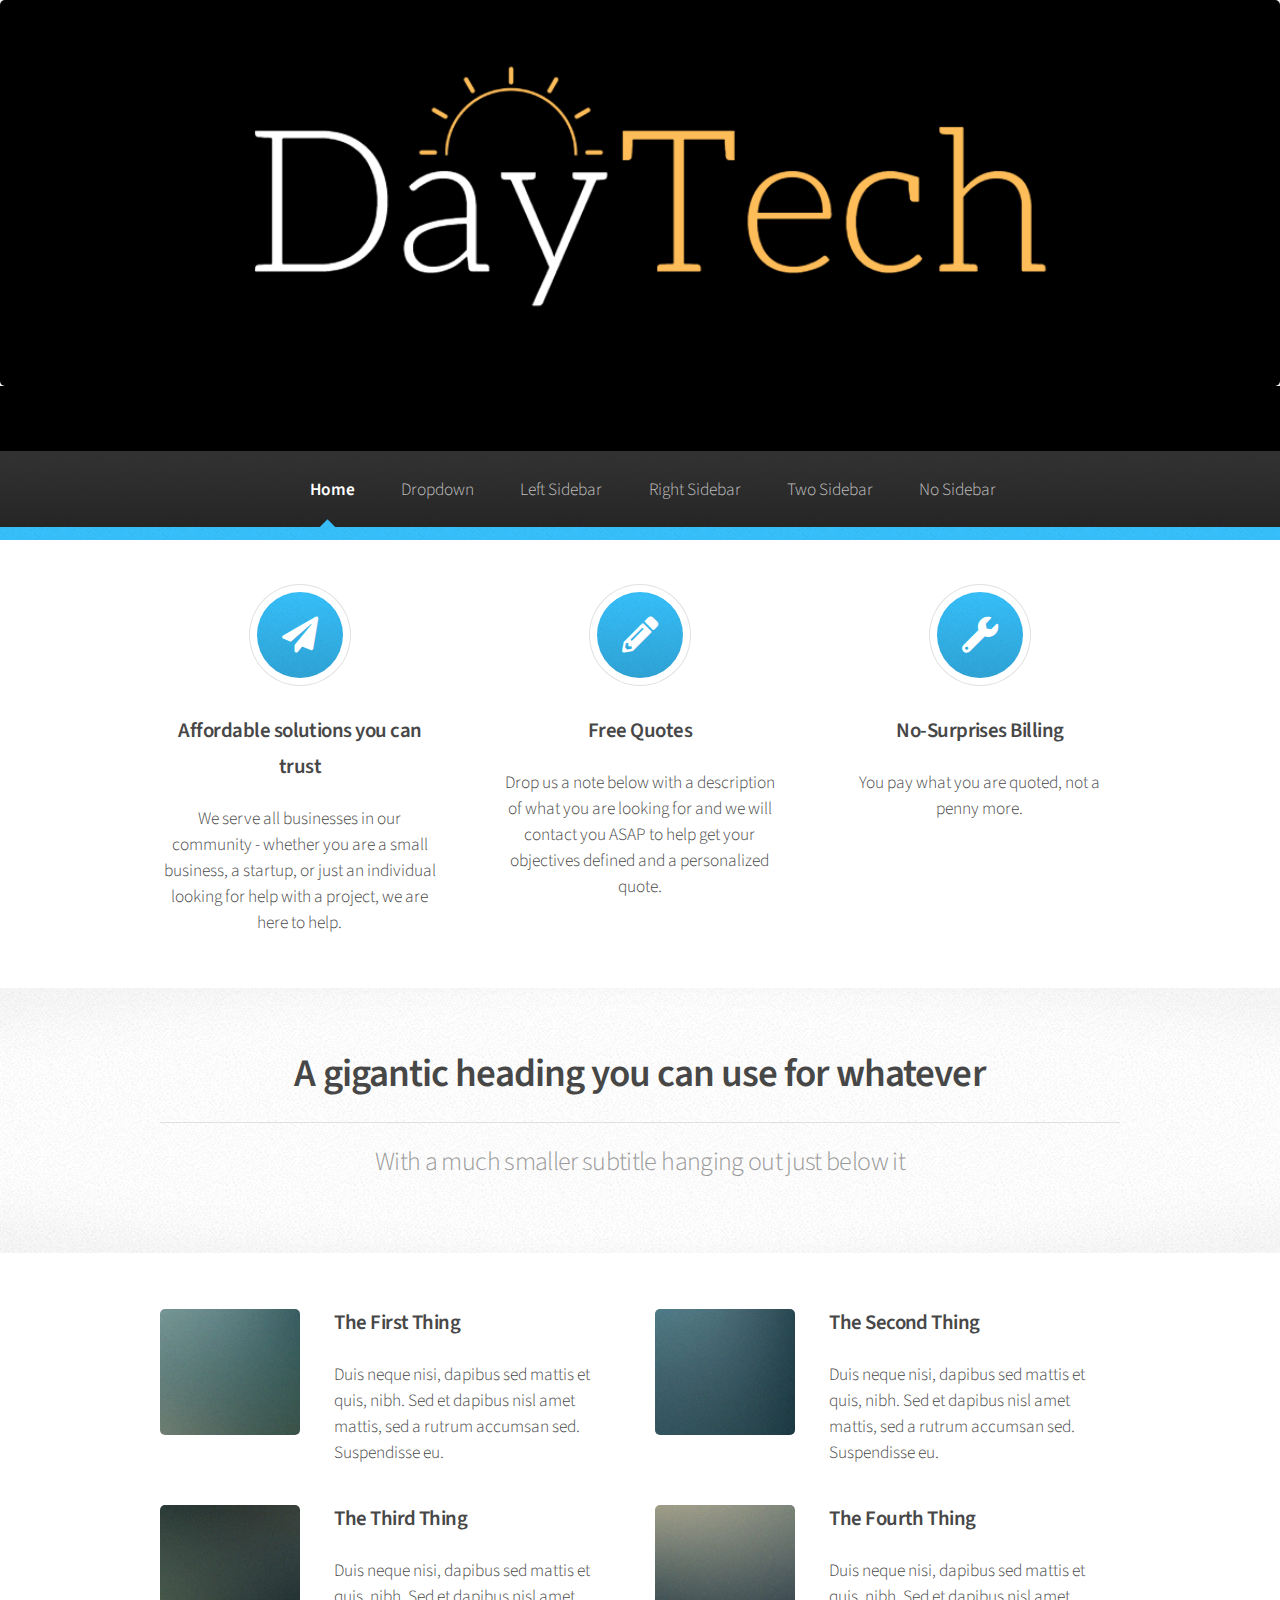
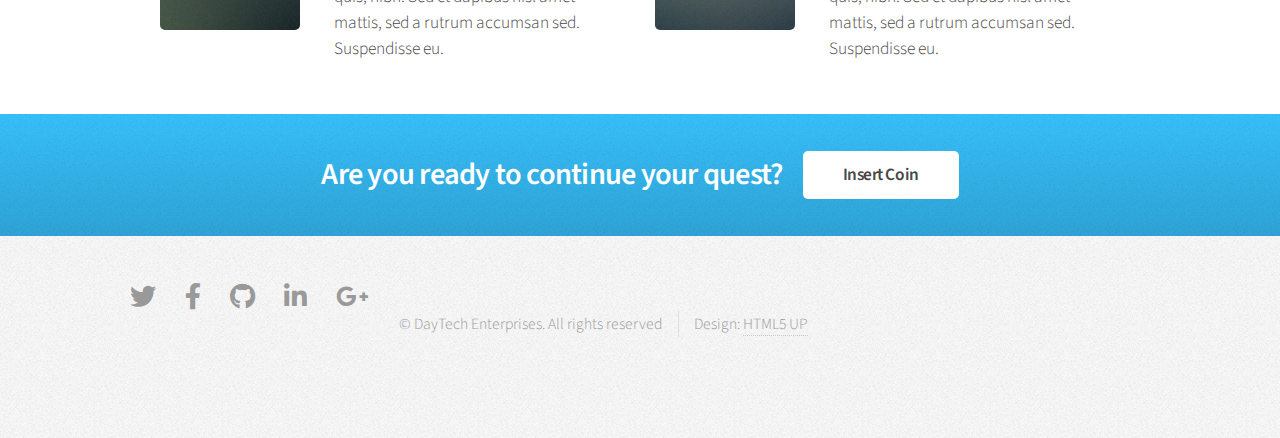
==== commit db344a73: "comment out links" ====
--- a/index.html
+++ b/index.html
@@ -146,6 +146,8 @@
 				<div id="footer">
 					<div class="container">
 						<div class="row">
+						
+							<!--
 							<section class="col-3 col-6-narrower col-12-mobilep">
 								<h3>Links to Stuff</h3>
 								<ul class="links">
@@ -170,9 +172,11 @@
 									<li><a href="#">Rutrum amet varius</a></li>
 								</ul>
 							</section>
+							<--
+
 							<section class="col-6 col-12-narrower">
 								<h3>Get In Touch</h3>
-								<form action="https://www.formbackend.com/f/b83953a3038bfd19">
+								<form accept-charset="UTF-8" action="https://www.formbackend.com/f/b83953a3038bfd19" method="POST">
 									<div class="row gtr-50">
 										<div class="col-6 col-12-mobilep">
 											<input type="text" name="name" id="name" placeholder="Name" />
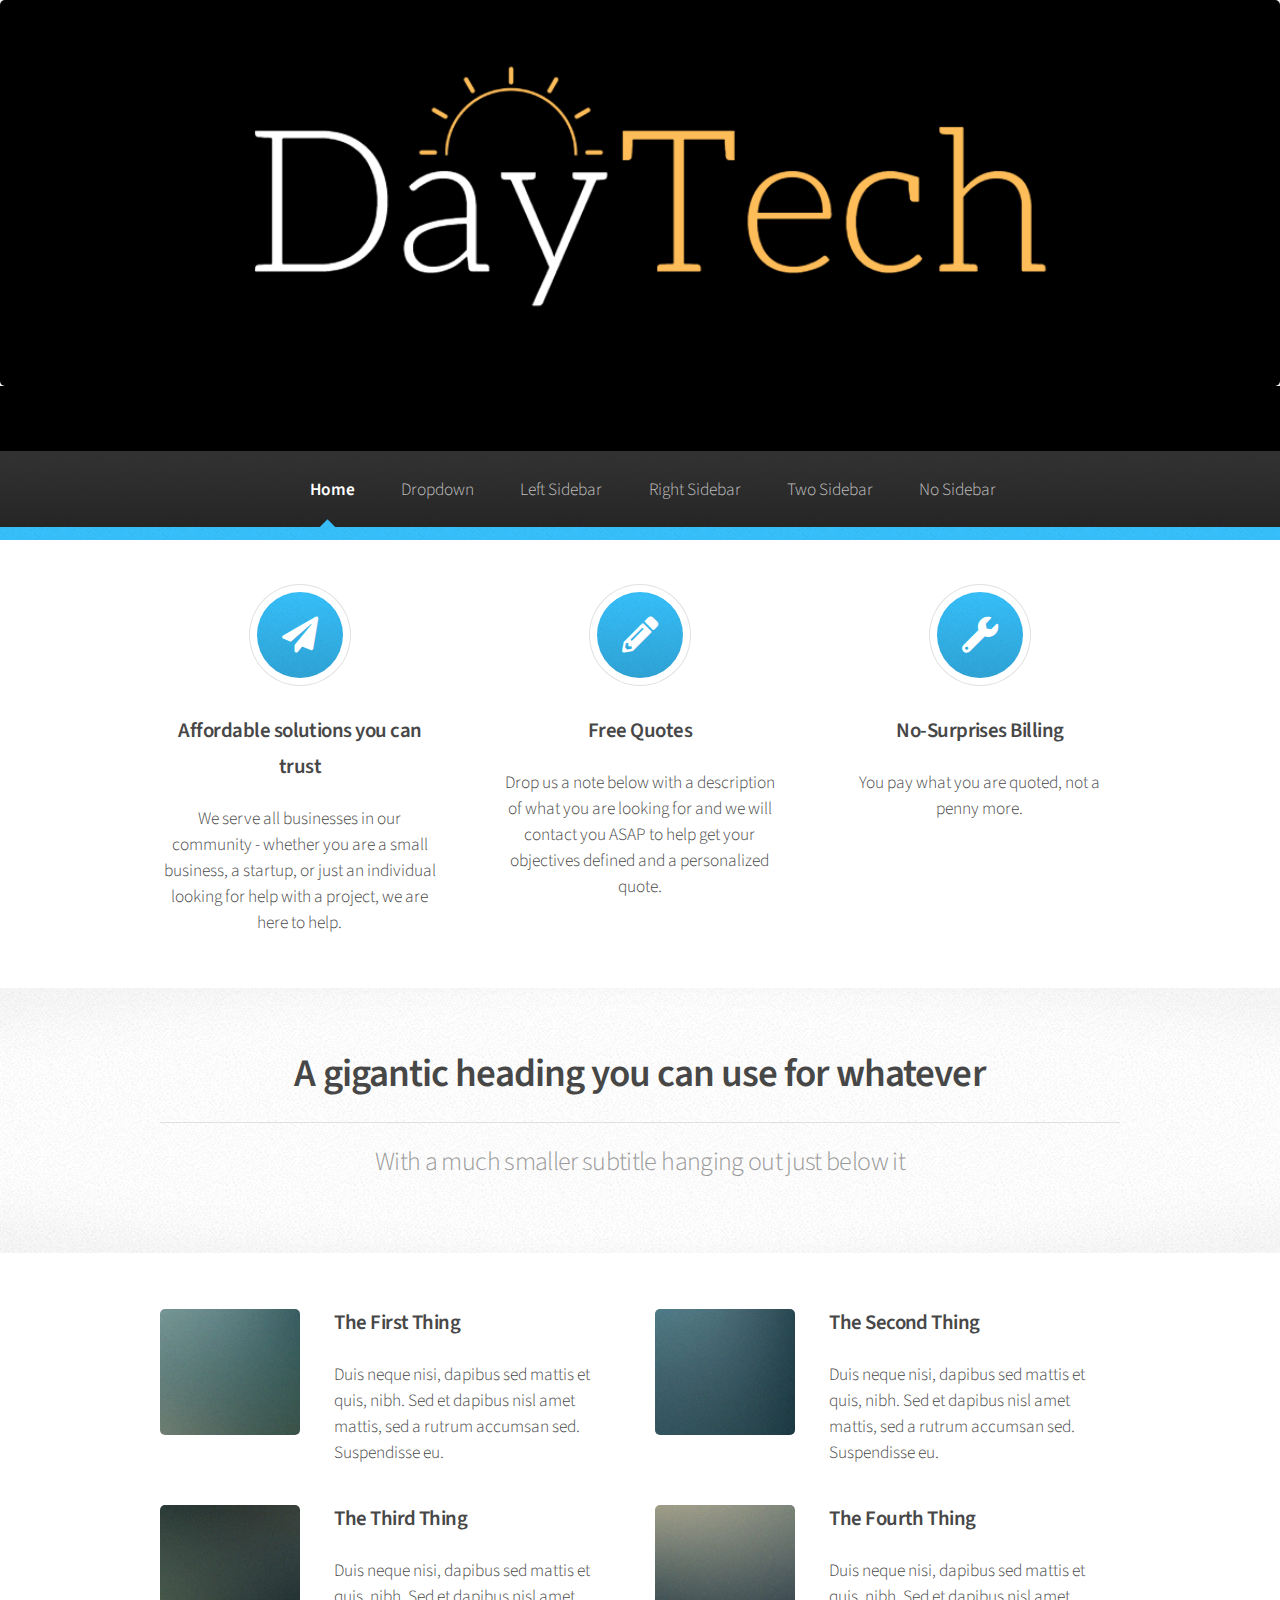
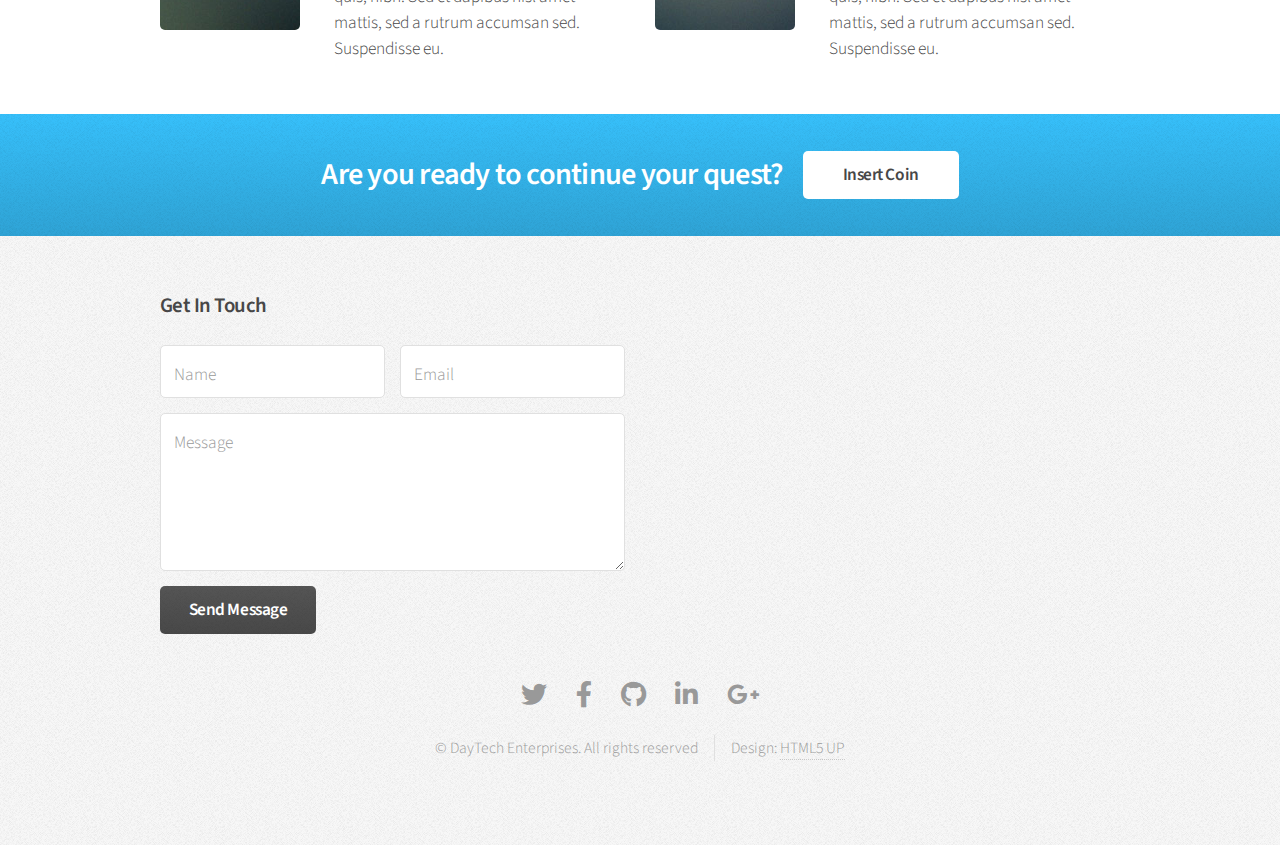
==== commit 35561540: "fixing screw up with comment" ====
--- a/index.html
+++ b/index.html
@@ -172,7 +172,7 @@
 									<li><a href="#">Rutrum amet varius</a></li>
 								</ul>
 							</section>
-							<--
+							-->
 
 							<section class="col-6 col-12-narrower">
 								<h3>Get In Touch</h3>
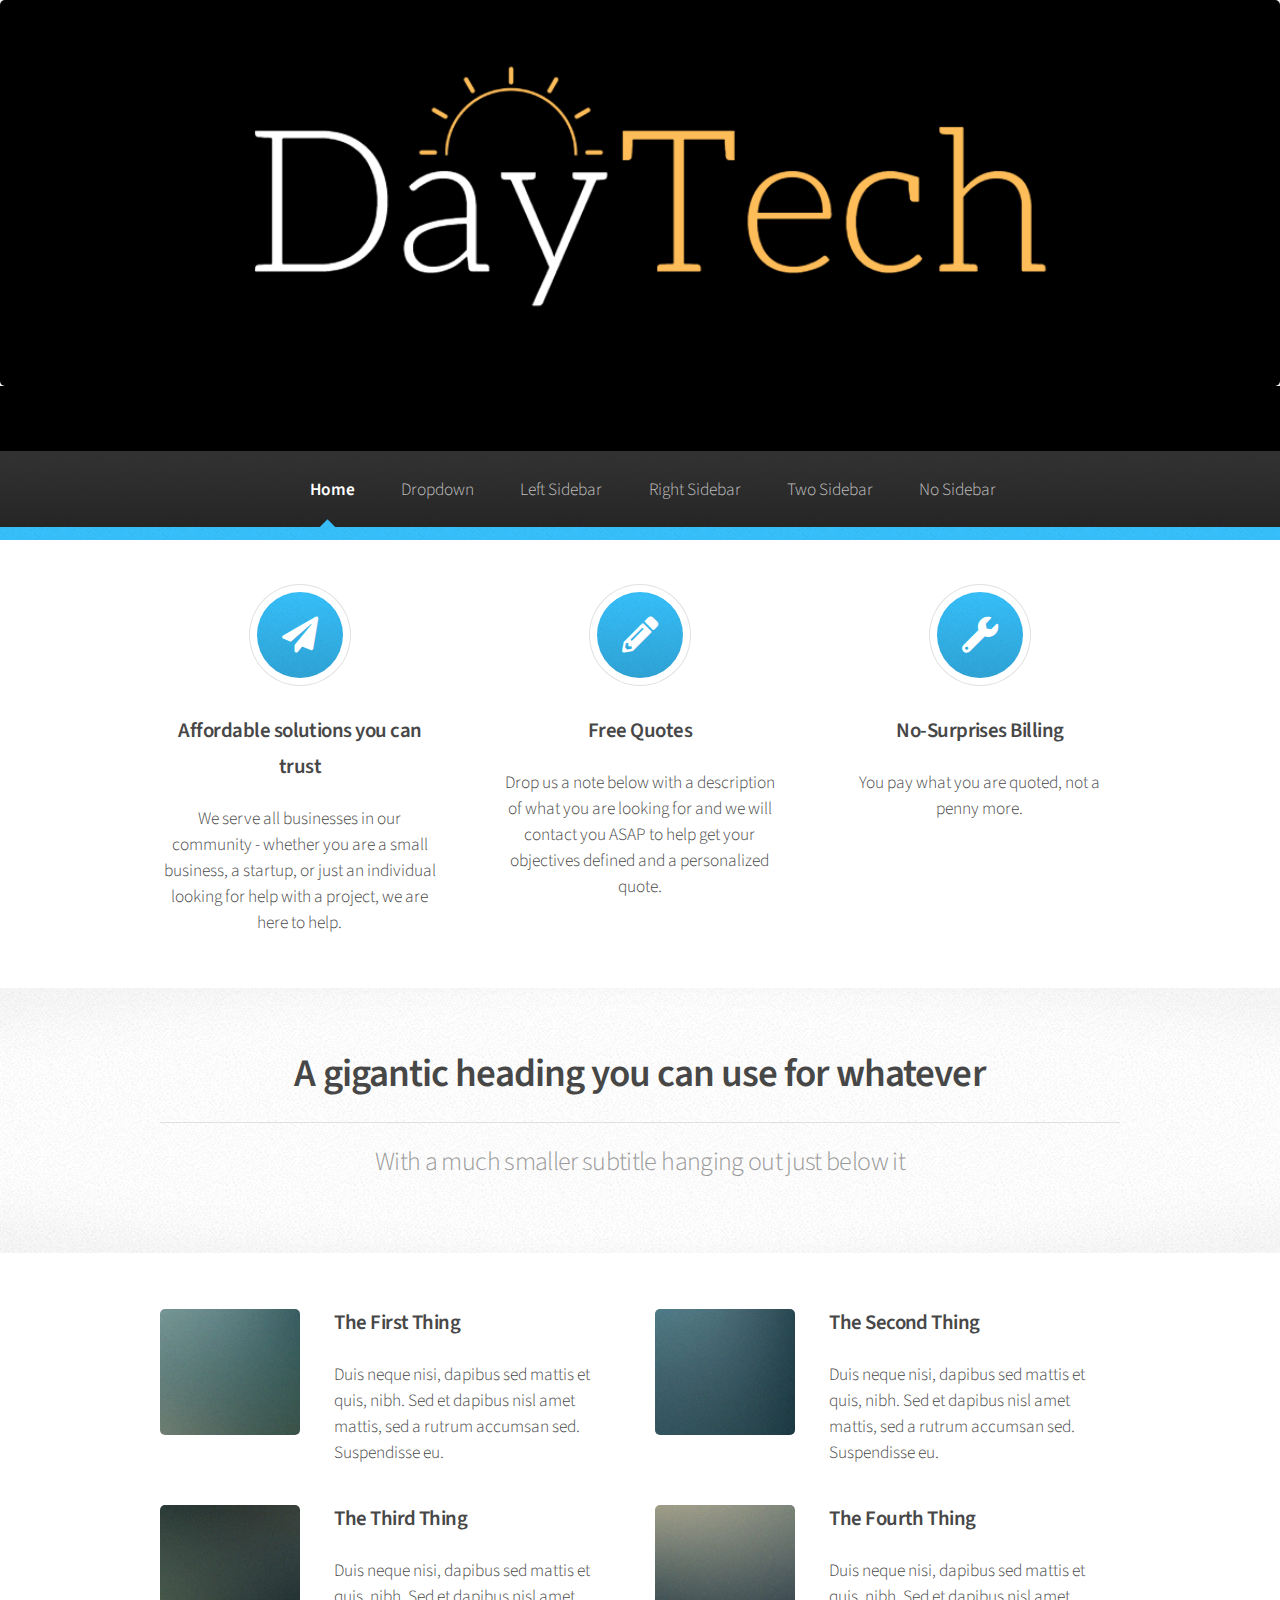
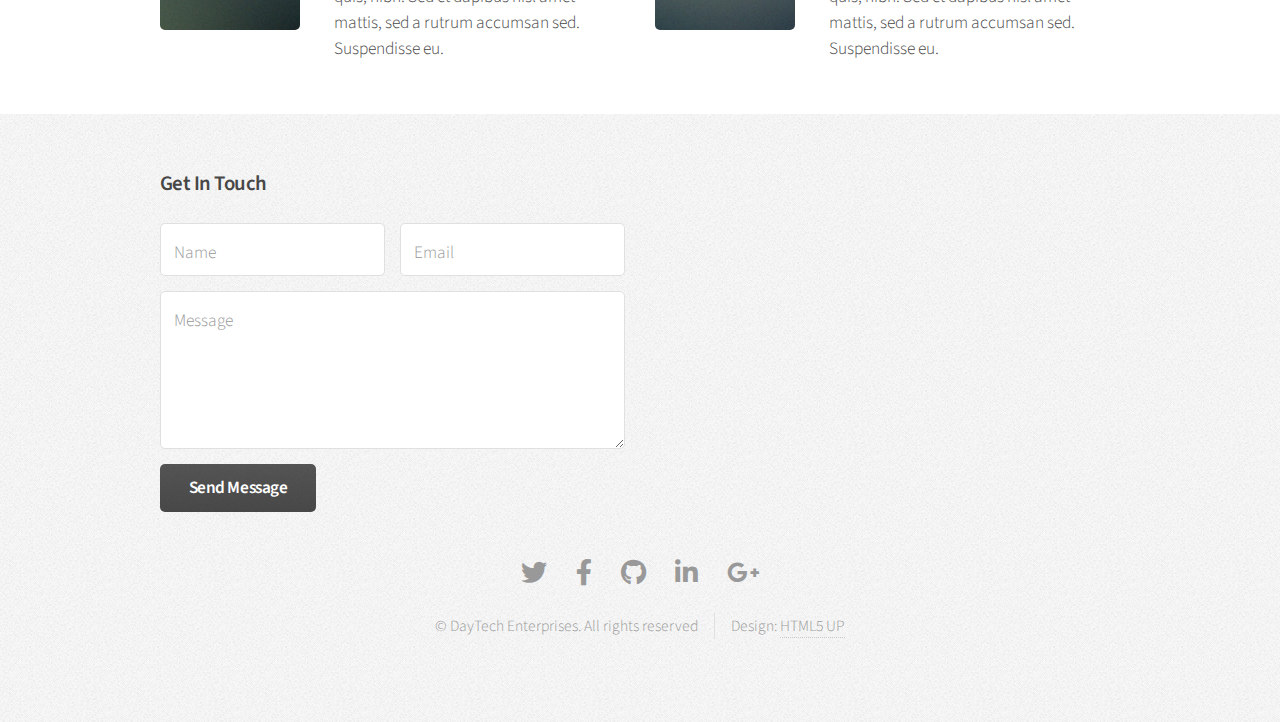
==== commit bfc433d9: "commenting out more stuff" ====
--- a/index.html
+++ b/index.html
@@ -133,6 +133,7 @@
 				</section>
 
 			<!-- CTA -->
+				<!--
 				<section id="cta" class="wrapper style3">
 					<div class="container">
 						<header>
@@ -141,6 +142,7 @@
 						</header>
 					</div>
 				</section>
+				-->
 
 			<!-- Footer -->
 				<div id="footer">
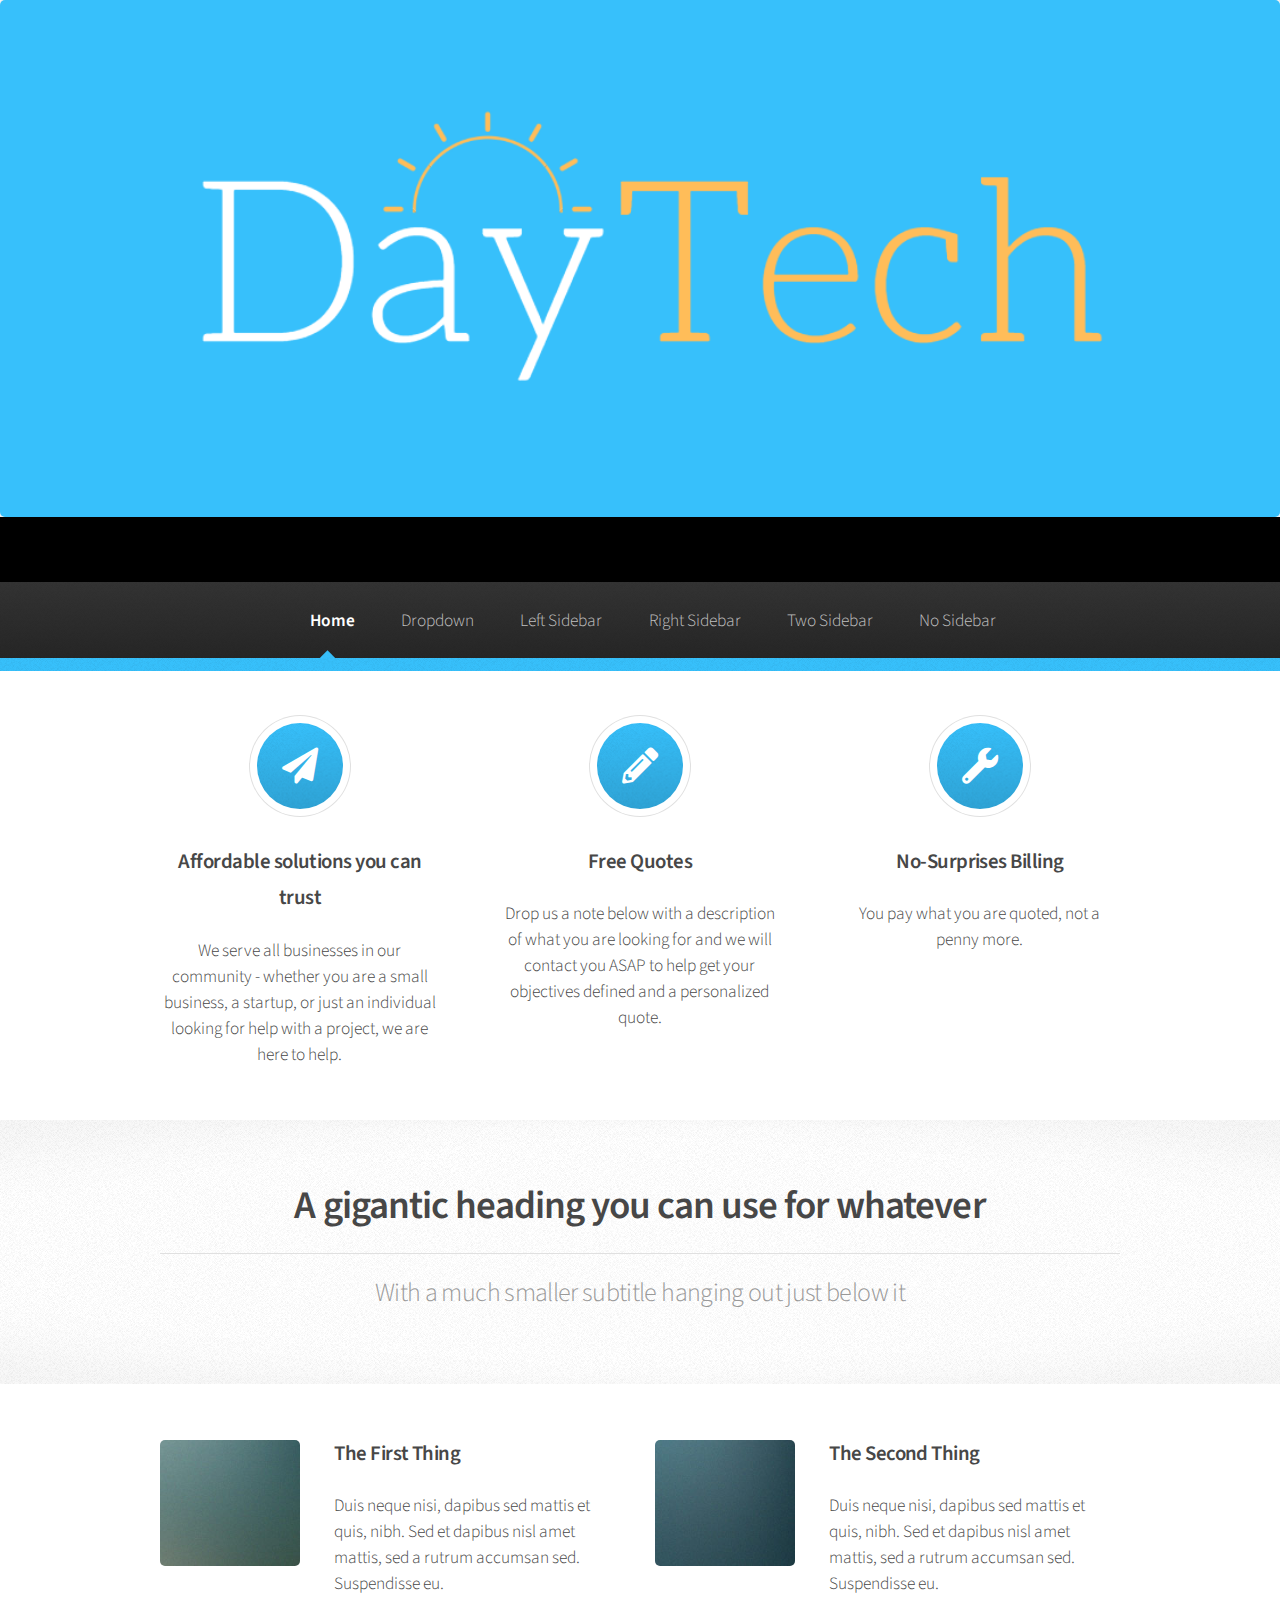
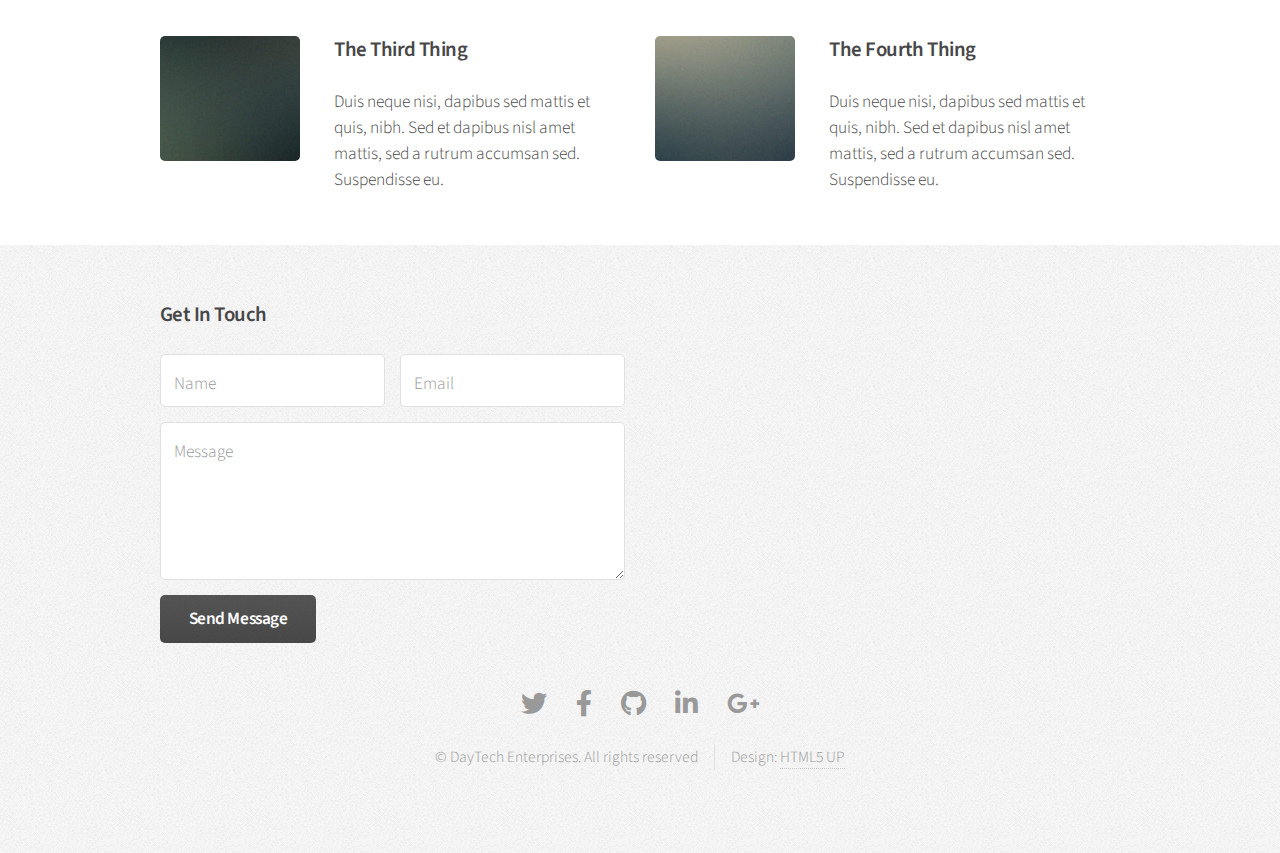
==== commit db63024e: "updating banner image" ====
--- a/index.html
+++ b/index.html
@@ -9,7 +9,7 @@
 
 	<body class="is-preload">
 <div id="page-wrapper">
-<span class="image featured"><img src="images/banner.png" alt="" /></span>
+<span class="image featured"><img src="images/daytechlogo_skyblue.png" alt="" /></span>
 
 
 <div id="header">
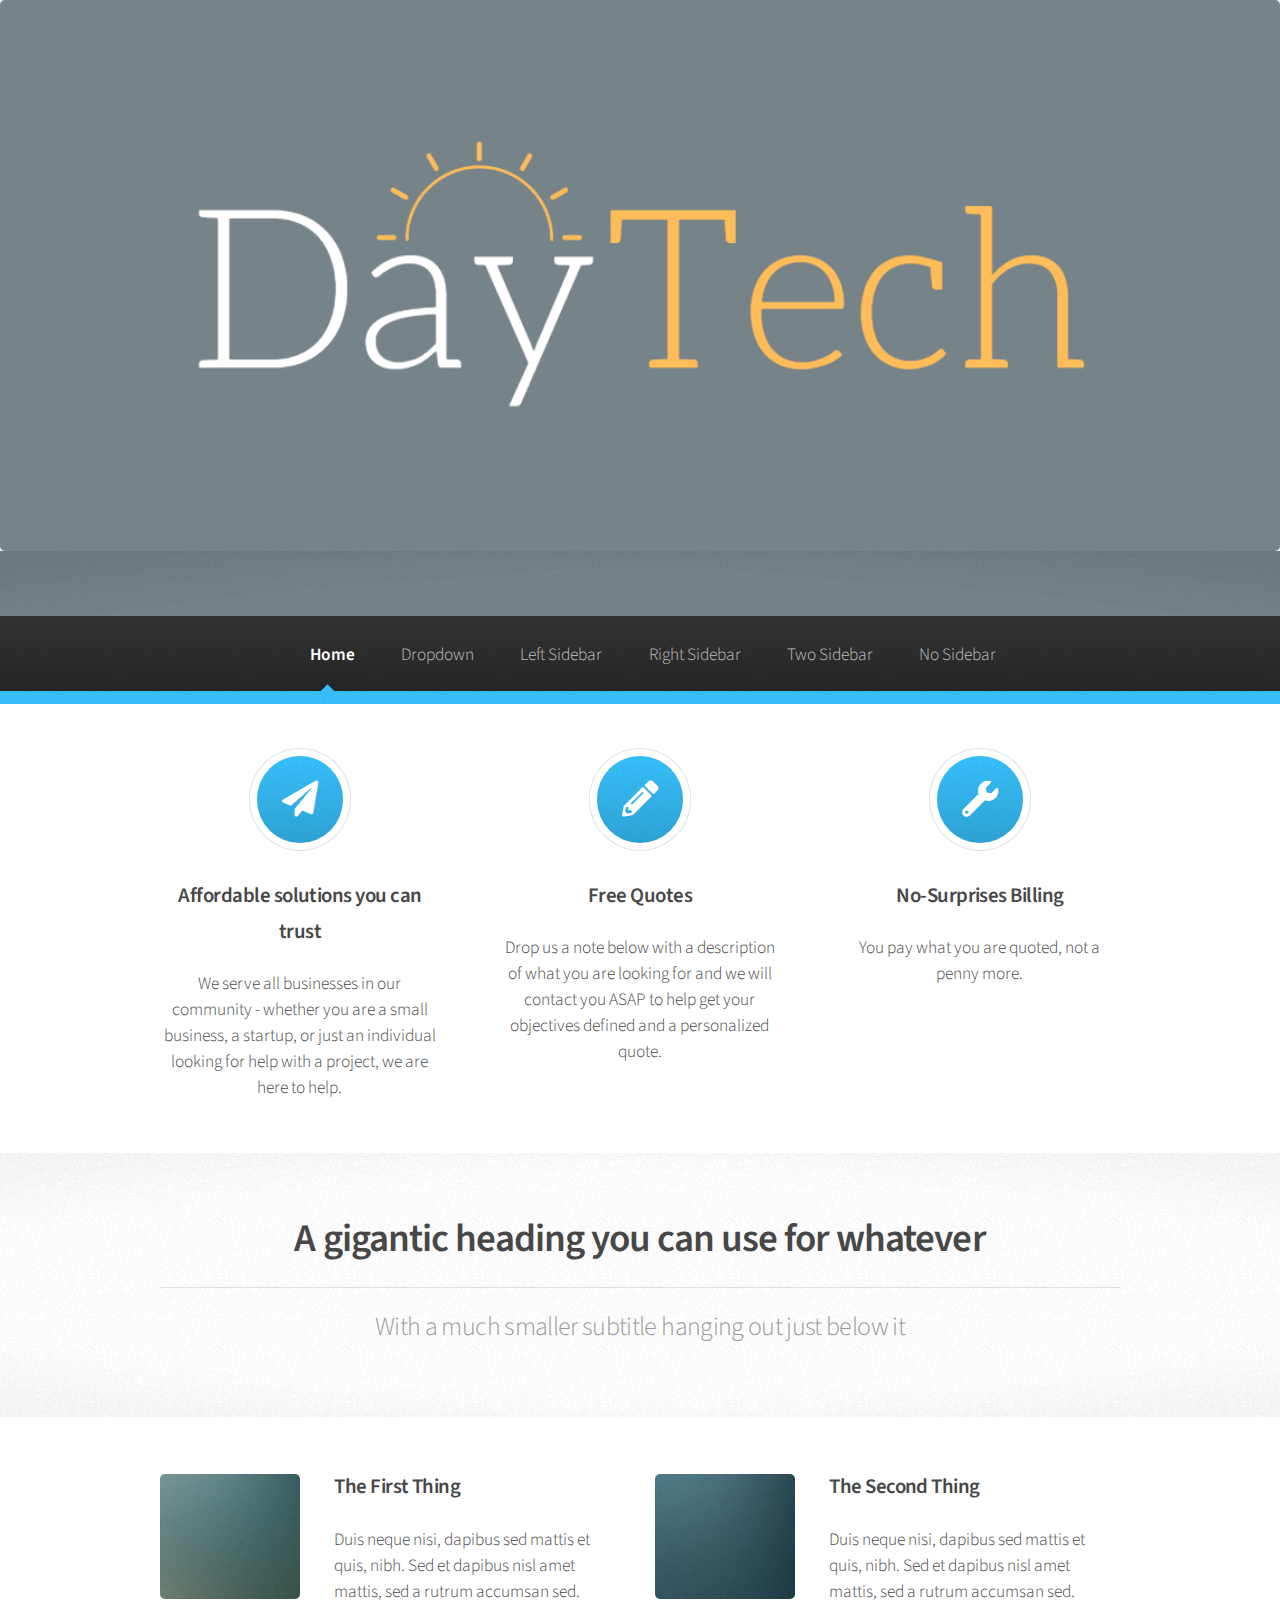
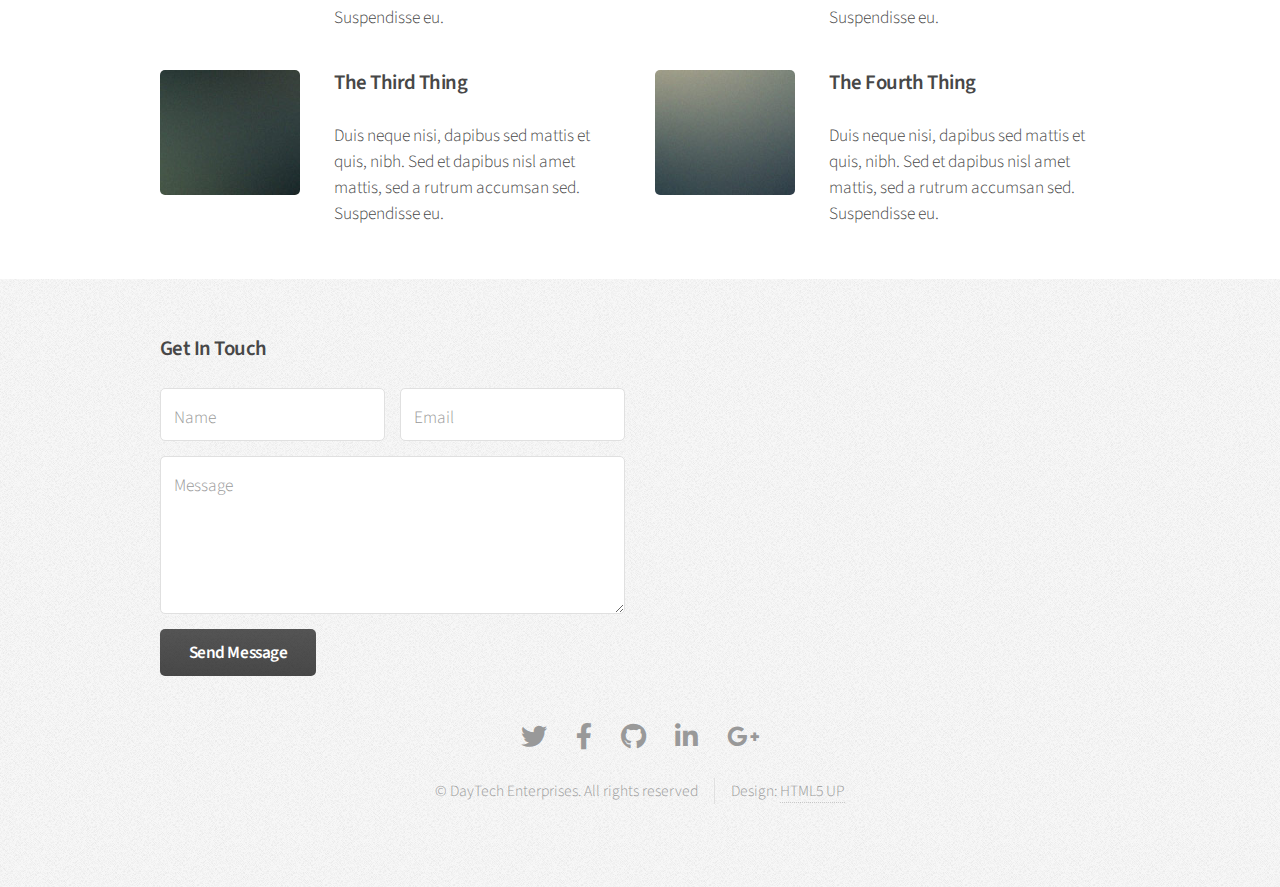
==== commit dcb99661: "new color for logo" ====
--- a/index.html
+++ b/index.html
@@ -9,7 +9,7 @@
 
 	<body class="is-preload">
 <div id="page-wrapper">
-<span class="image featured"><img src="images/daytechlogo_skyblue.png" alt="" /></span>
+<span class="image featured"><img src="images/daytechlogo_gray.png" alt="" /></span>
 
 
 <div id="header">
--- a/assets/css/main.css
+++ b/assets/css/main.css
@@ -2531,7 +2531,7 @@
 	#header {
 		text-align: center;
 		padding: 3em 0 0 0;
-		background-color: black;
+		background-color: #768389;
 		background-image: url("images/bg02.png"), url("images/bg02.png"), url("images/bg01.png");
 		background-position: top left,					top left,					top left;
 		background-size: 100% 6em,					100% 6em,					auto;
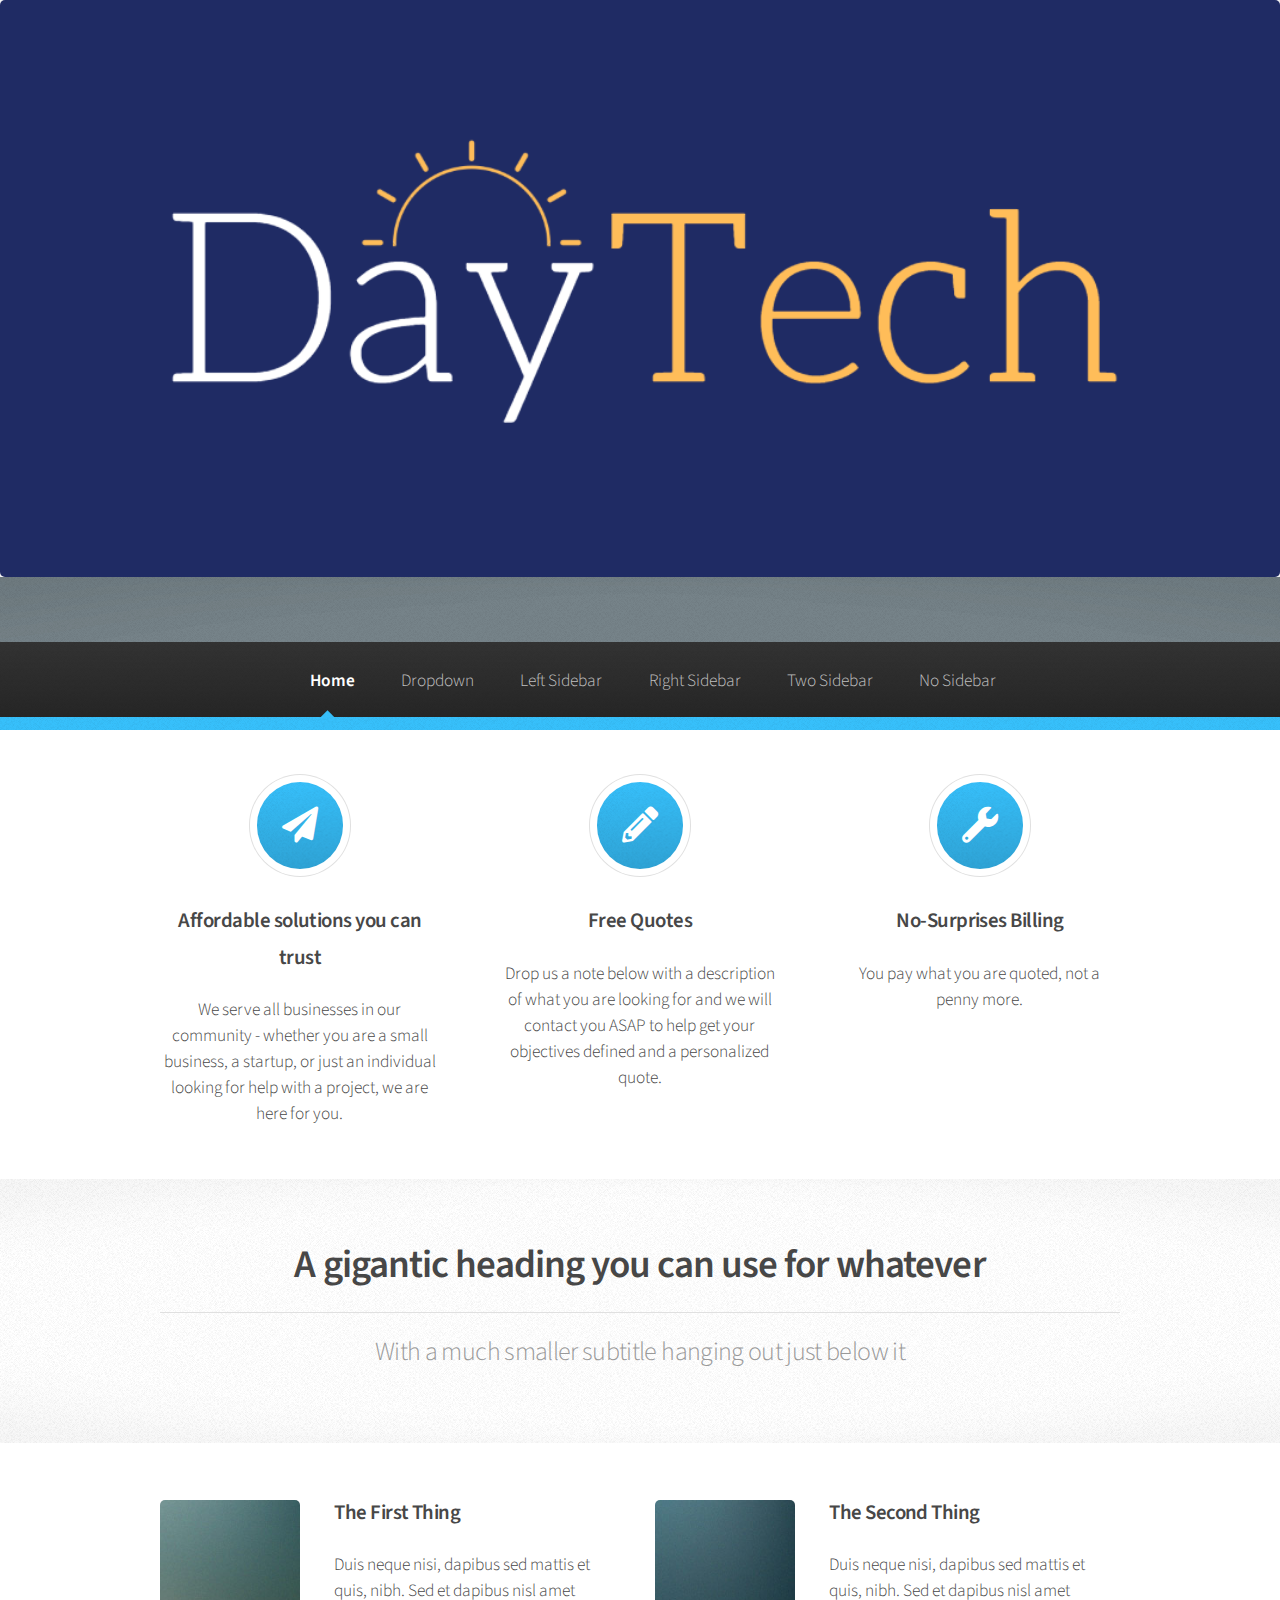
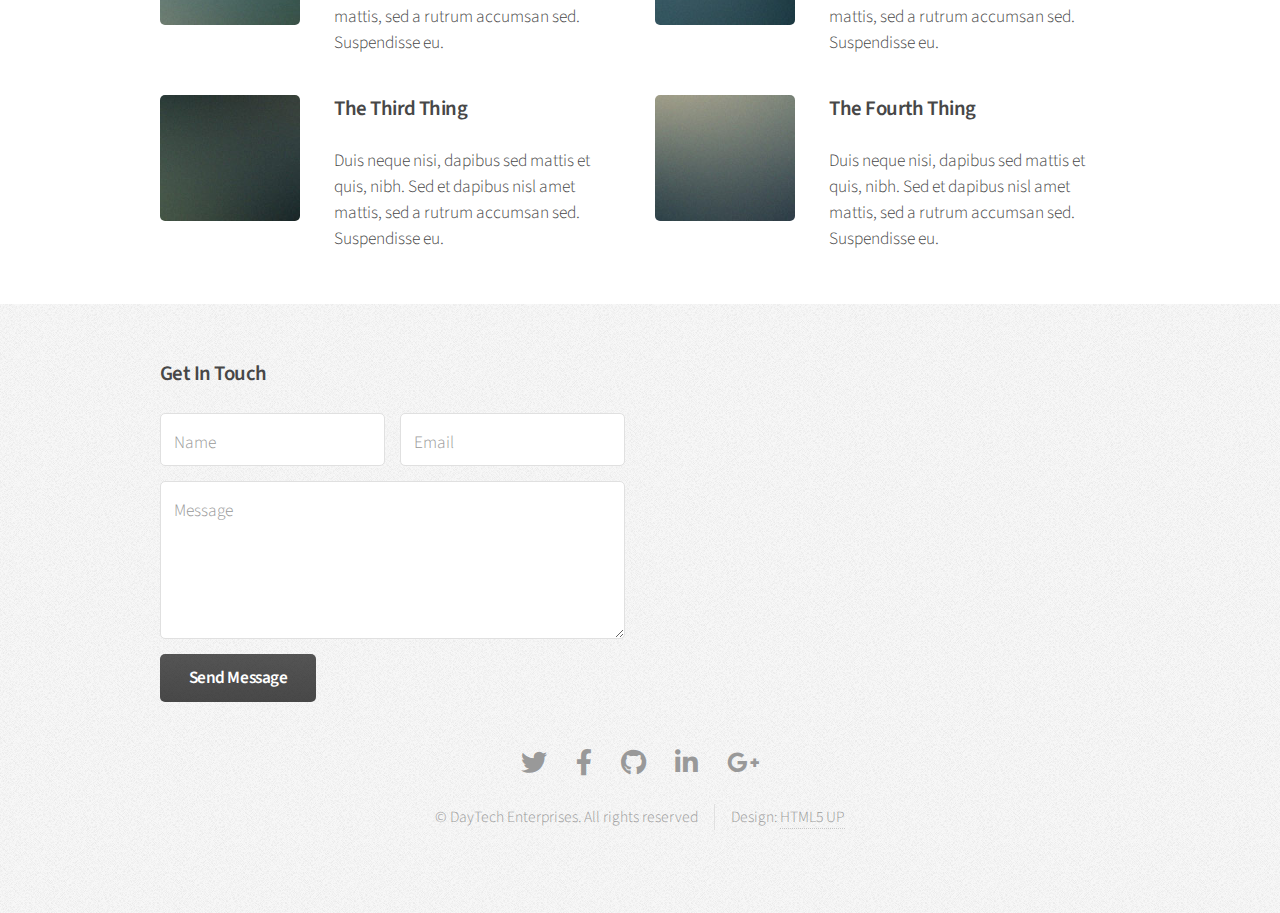
==== commit f8948d0b: "navy blue logo" ====
--- a/index.html
+++ b/index.html
@@ -9,7 +9,7 @@
 
 	<body class="is-preload">
 <div id="page-wrapper">
-<span class="image featured"><img src="images/daytechlogo_gray.png" alt="" /></span>
+<span class="image featured"><img src="images/daytechlogo_navyblue.png" alt="" /></span>
 
 
 <div id="header">
@@ -55,7 +55,7 @@
 								<div class="box highlight">
 									<i class="icon solid major fa-paper-plane"></i>
 									<h3>Affordable solutions you can trust</h3>
-									<p>We serve all businesses in our community - whether you are a small business, a startup, or just an individual looking for help with a project, we are here to help.</p>
+									<p>We serve all businesses in our community - whether you are a small business, a startup, or just an individual looking for help with a project, we are here for you.</p>
 								</div>
 							</section>
 							<section class="col-4 col-12-narrower">
